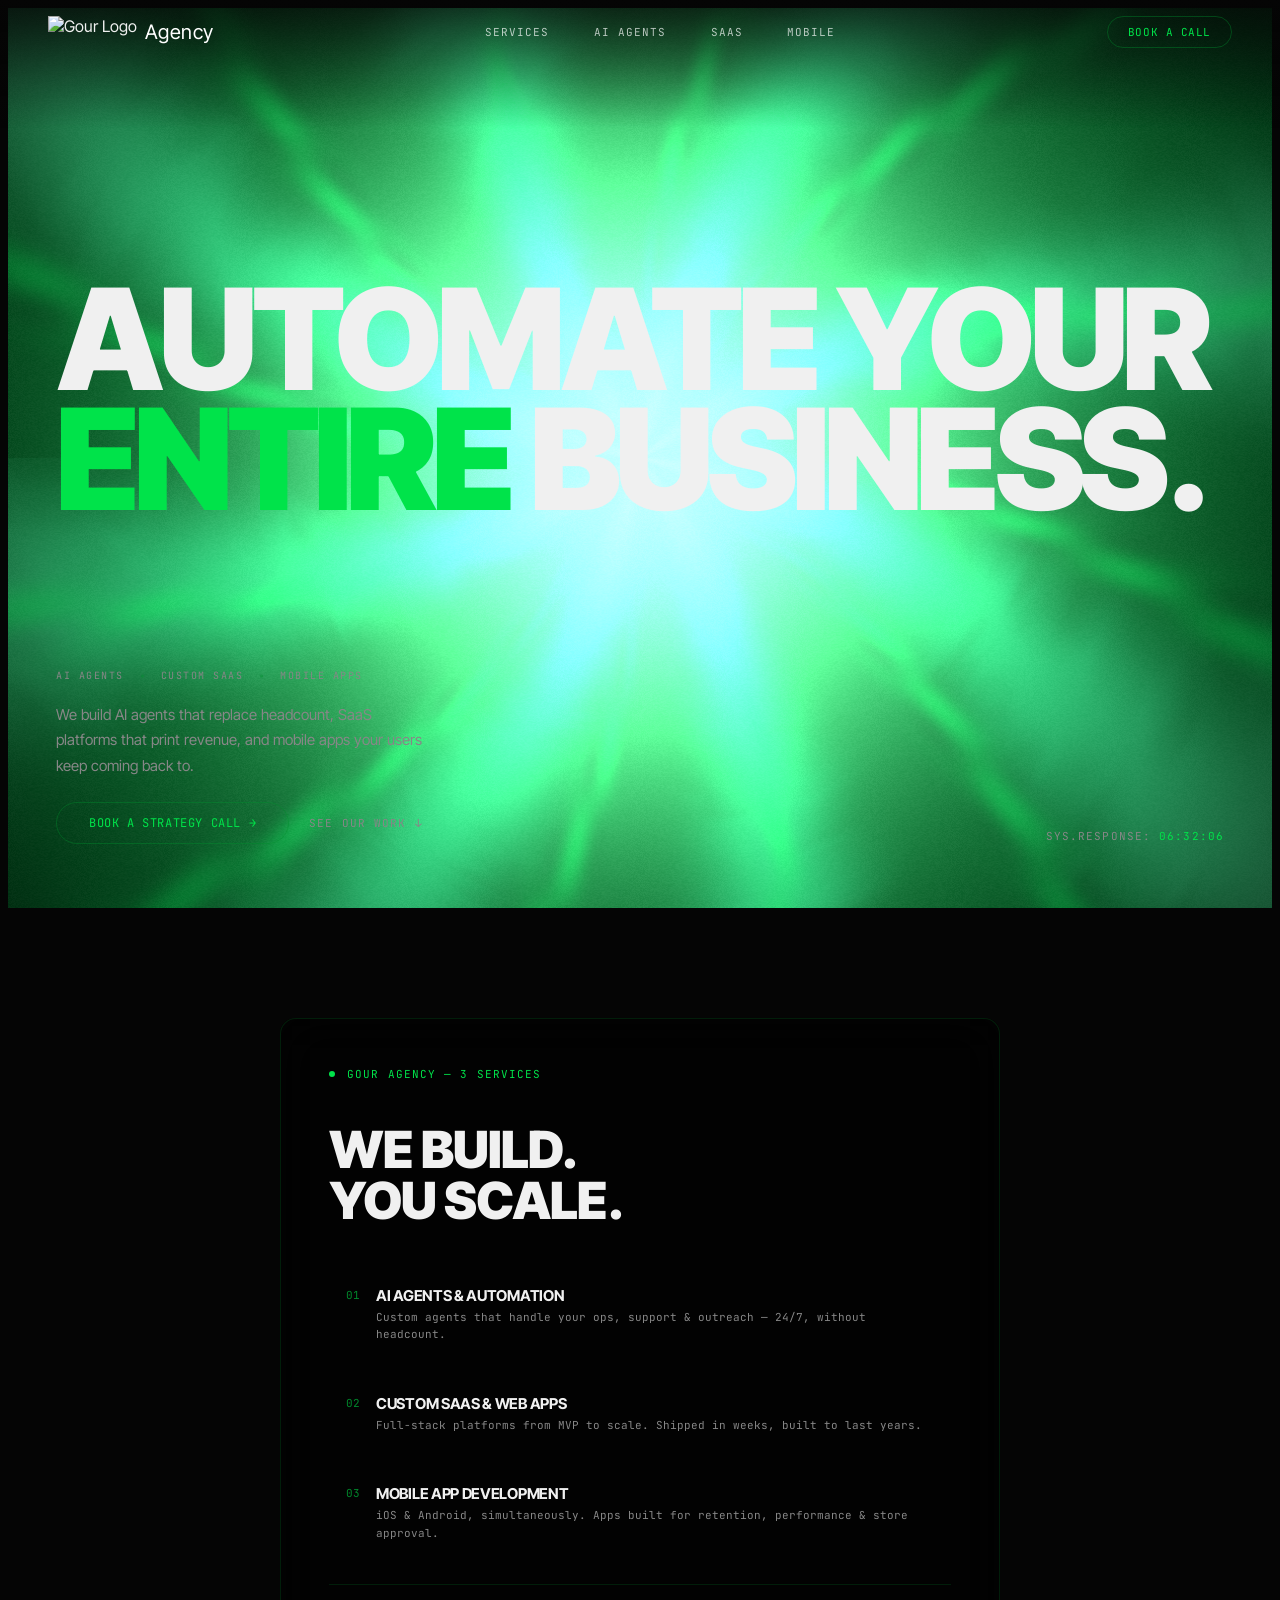
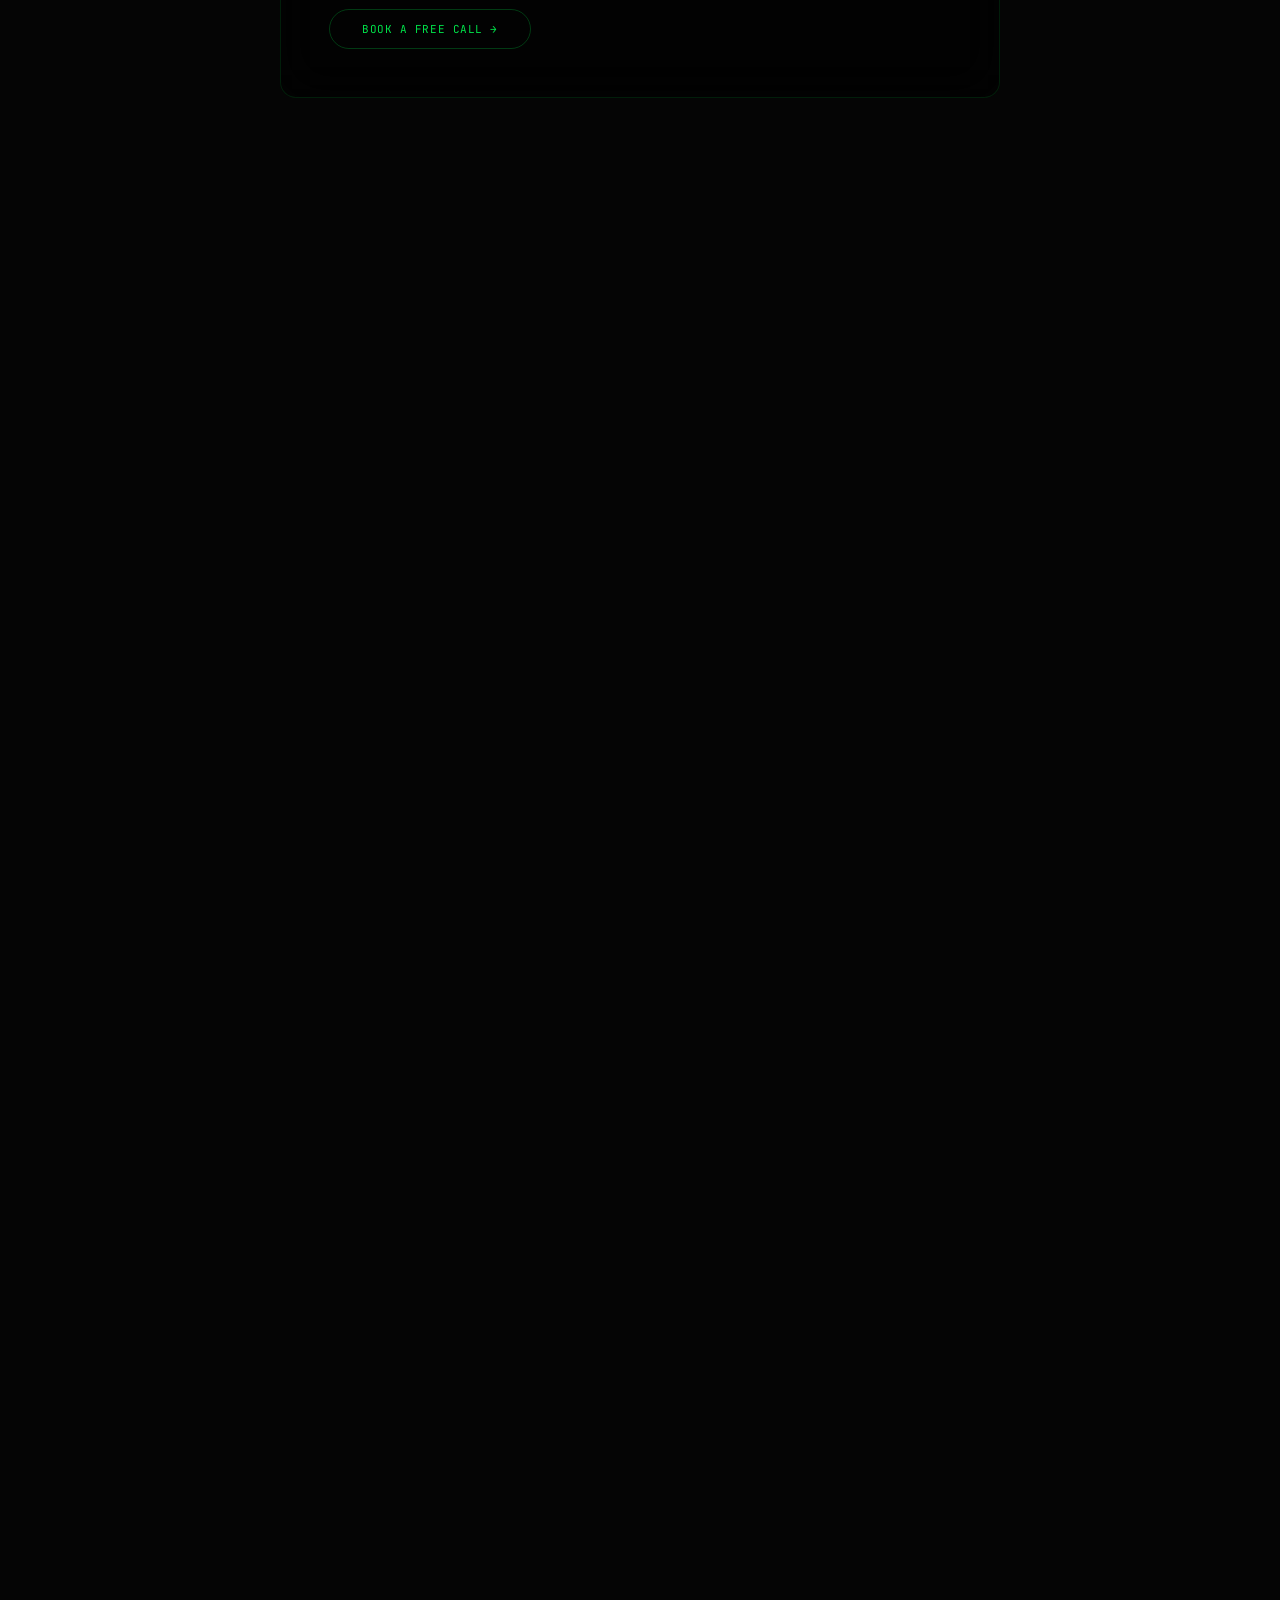
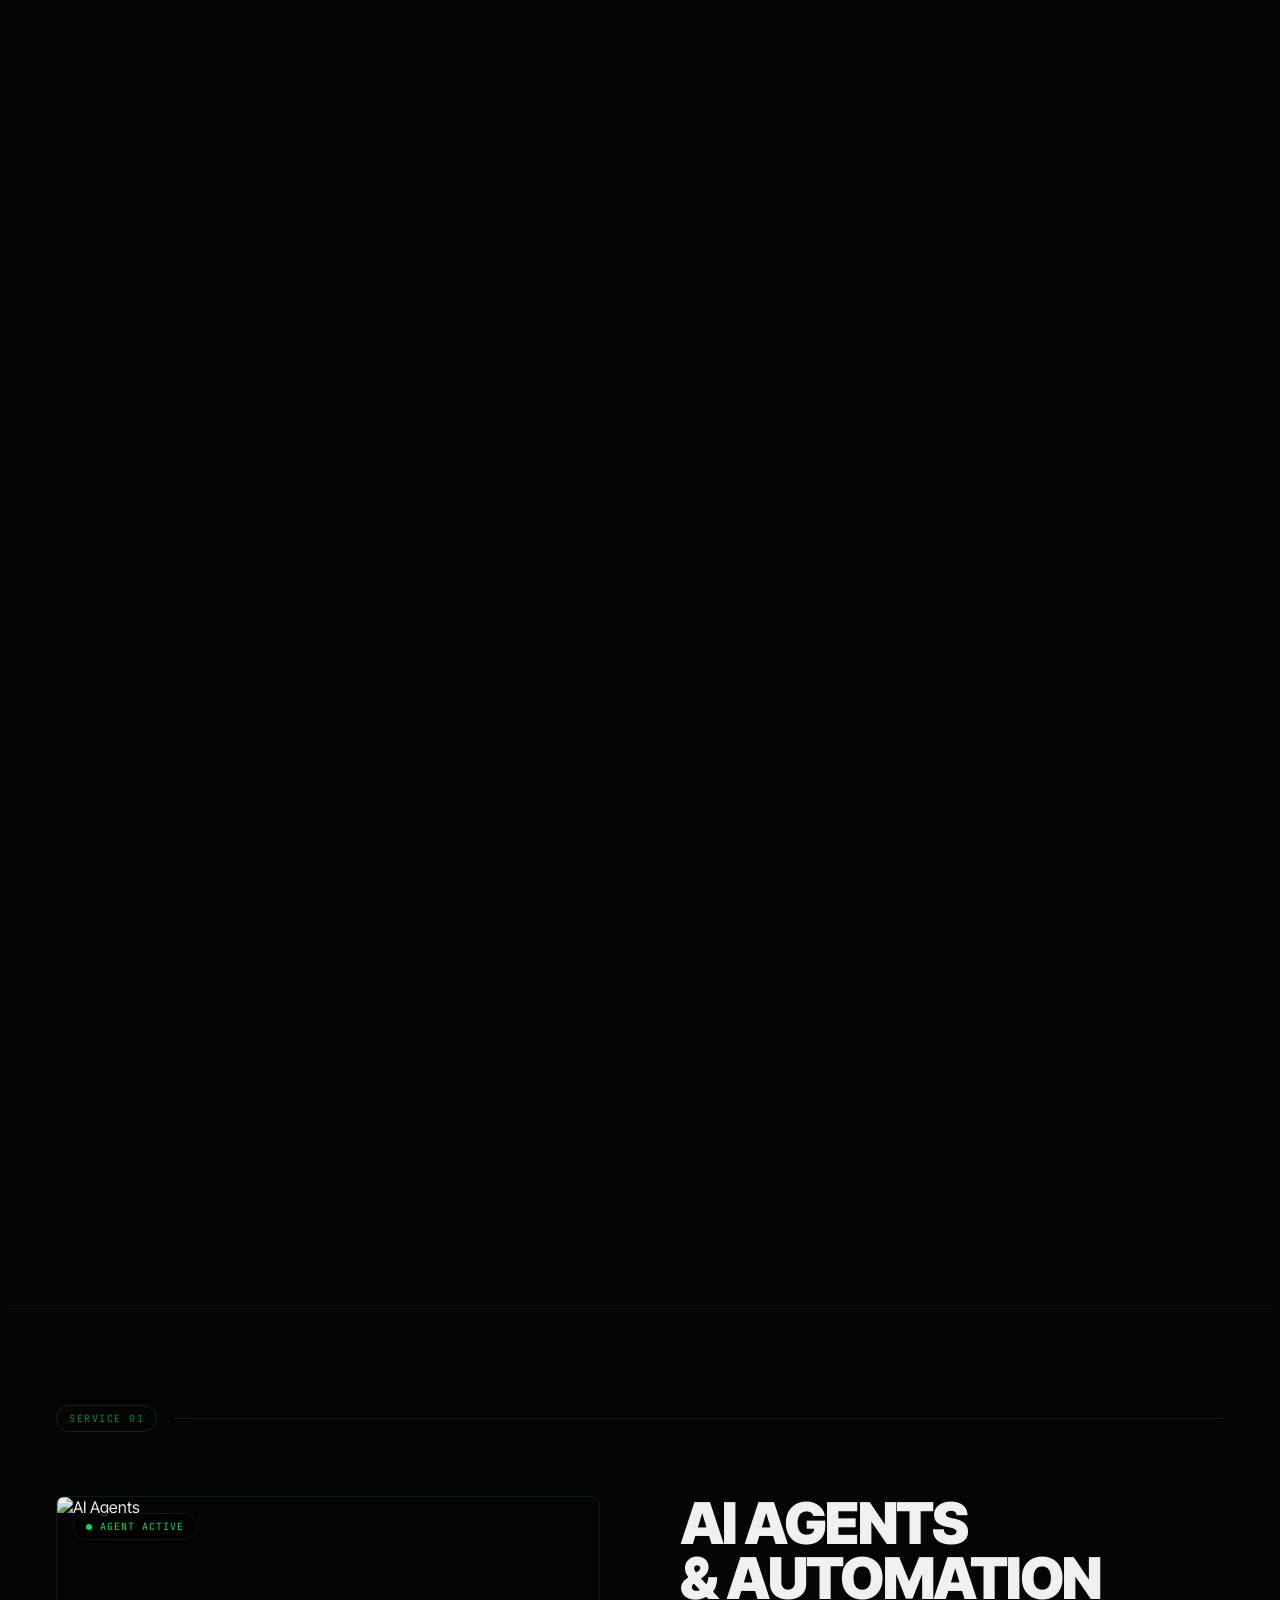
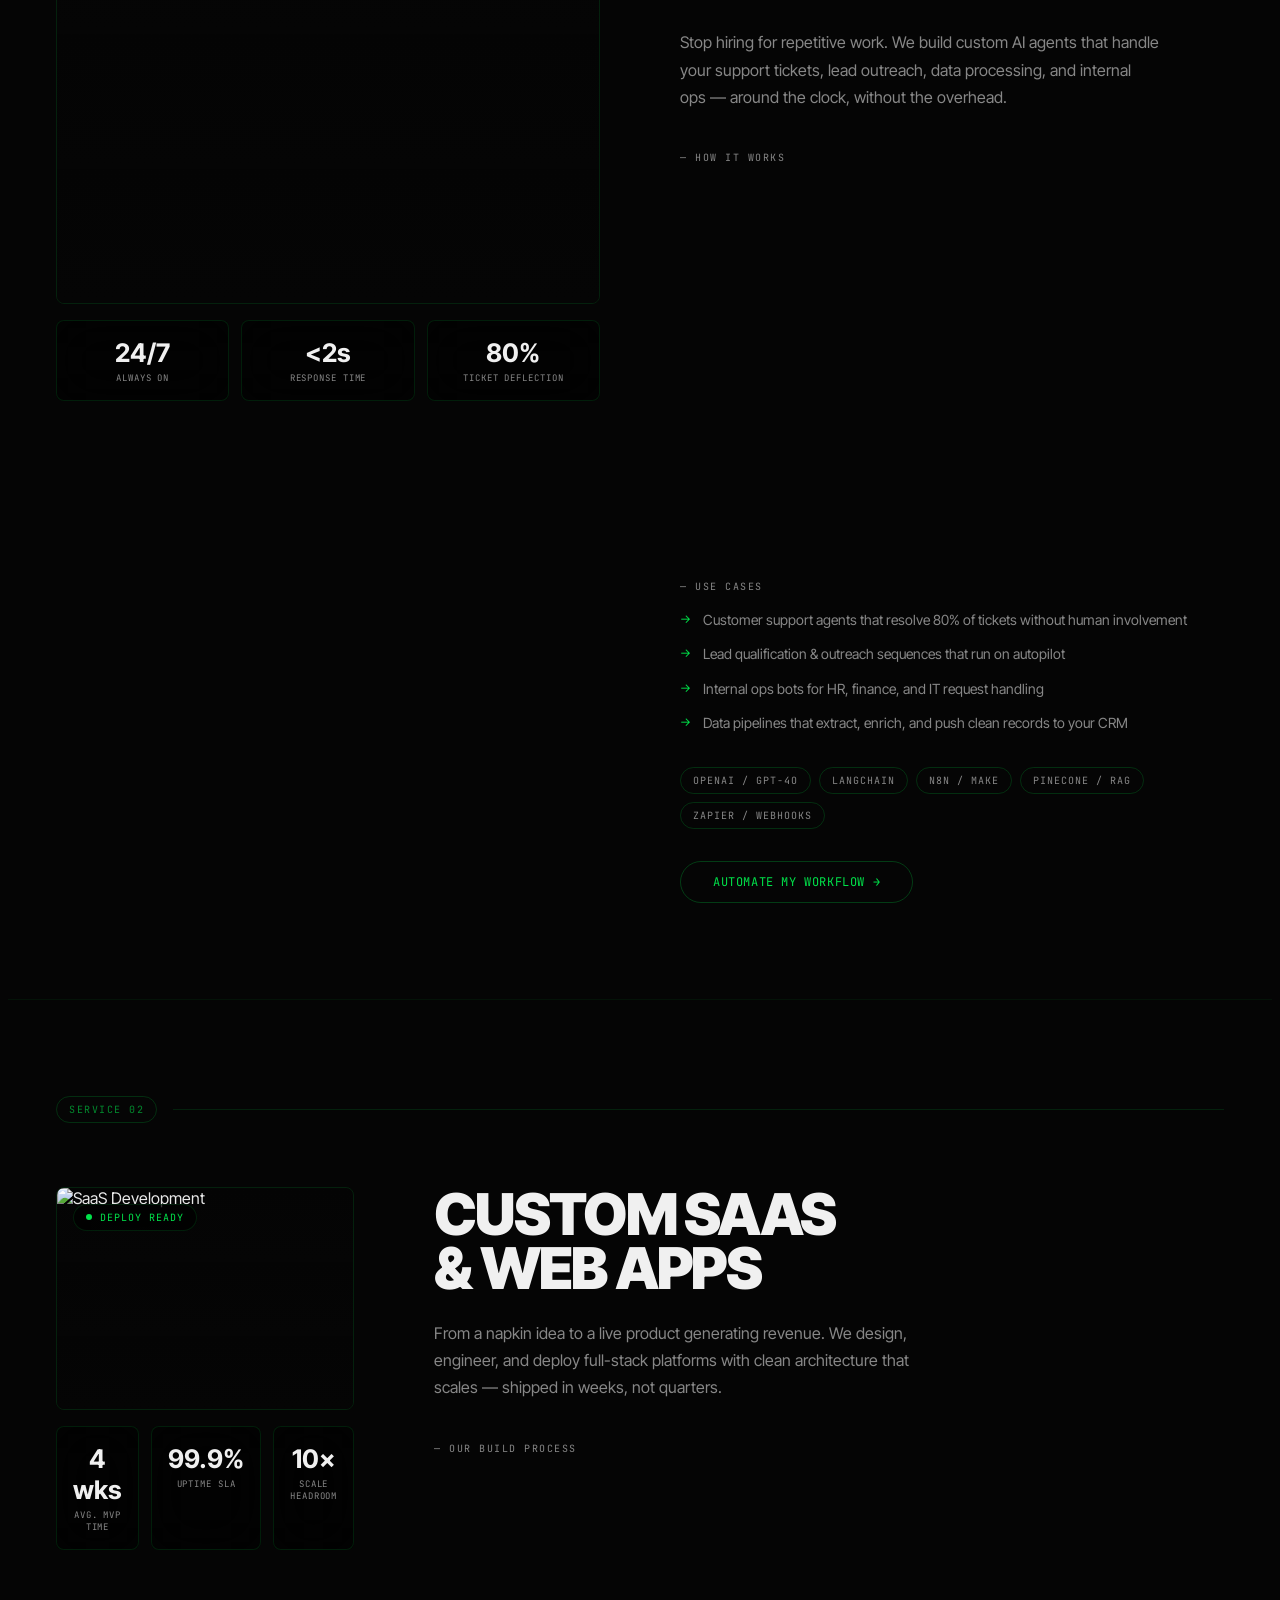
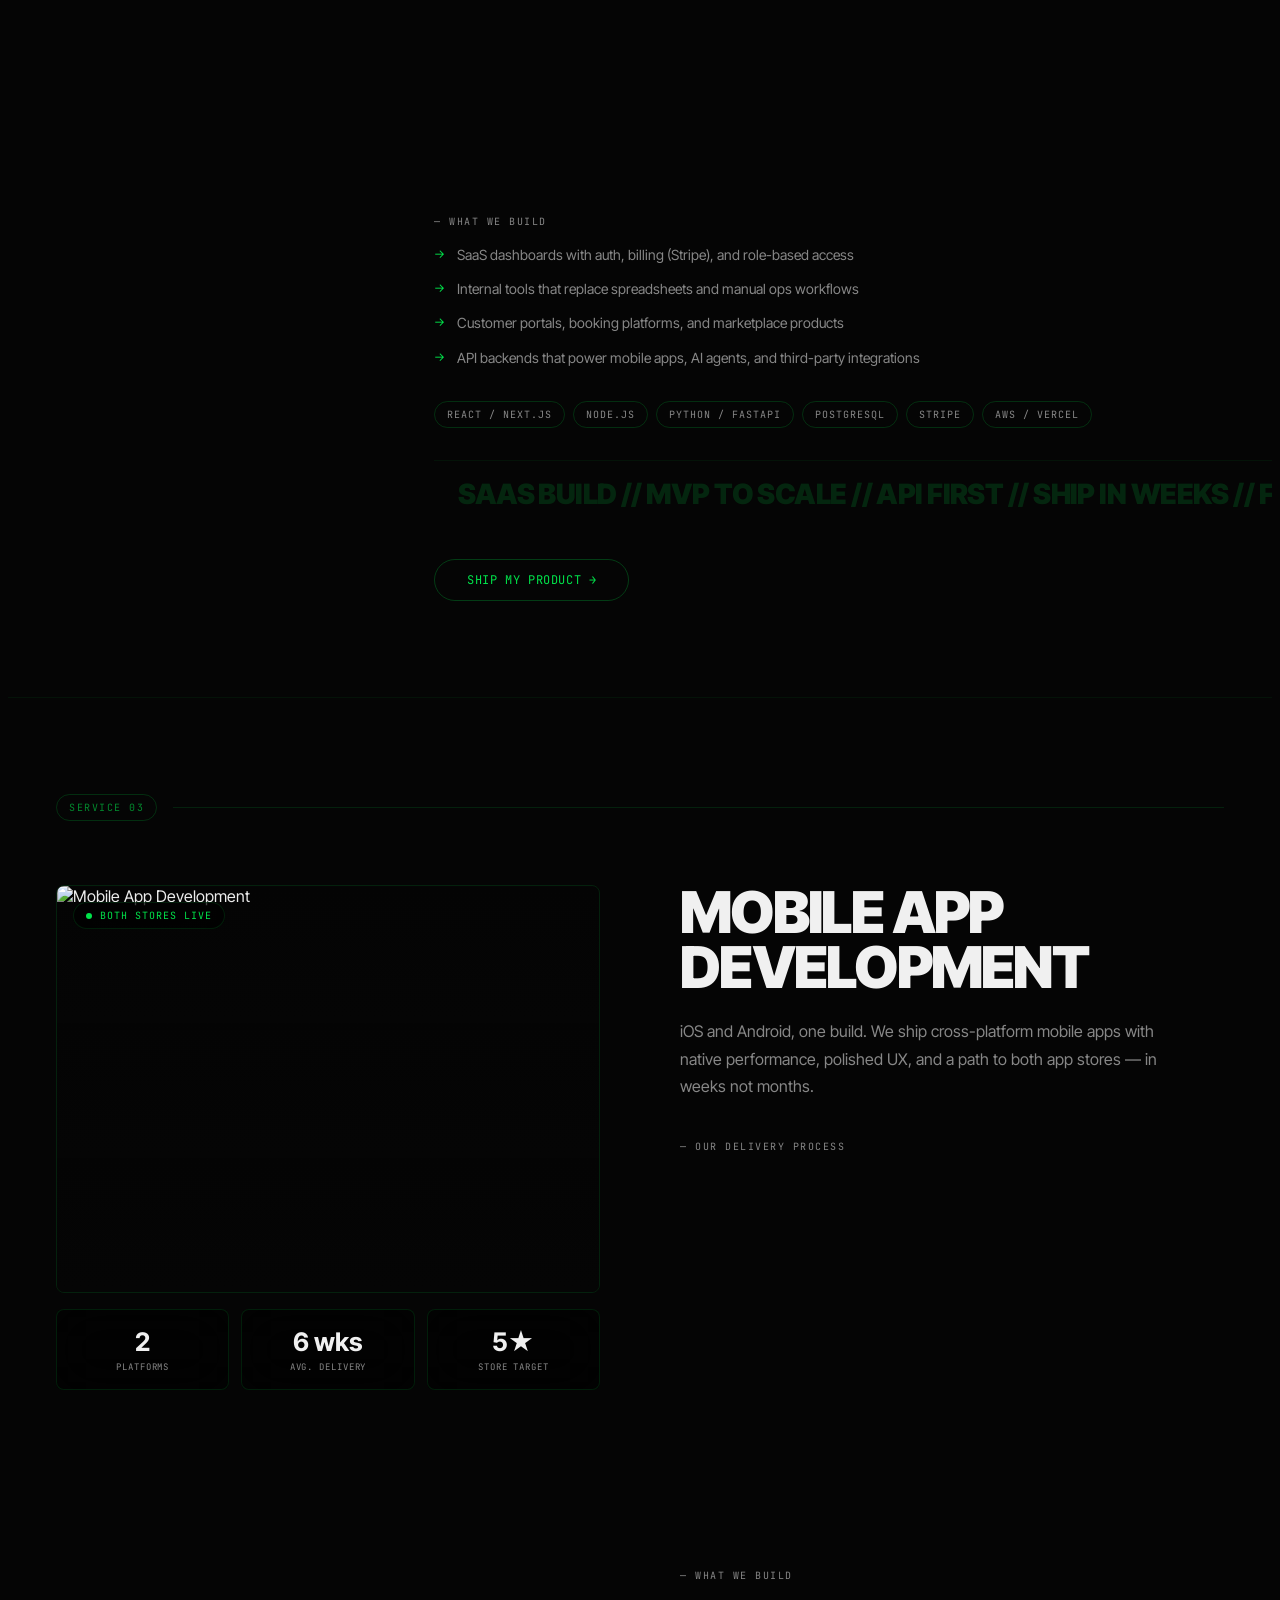
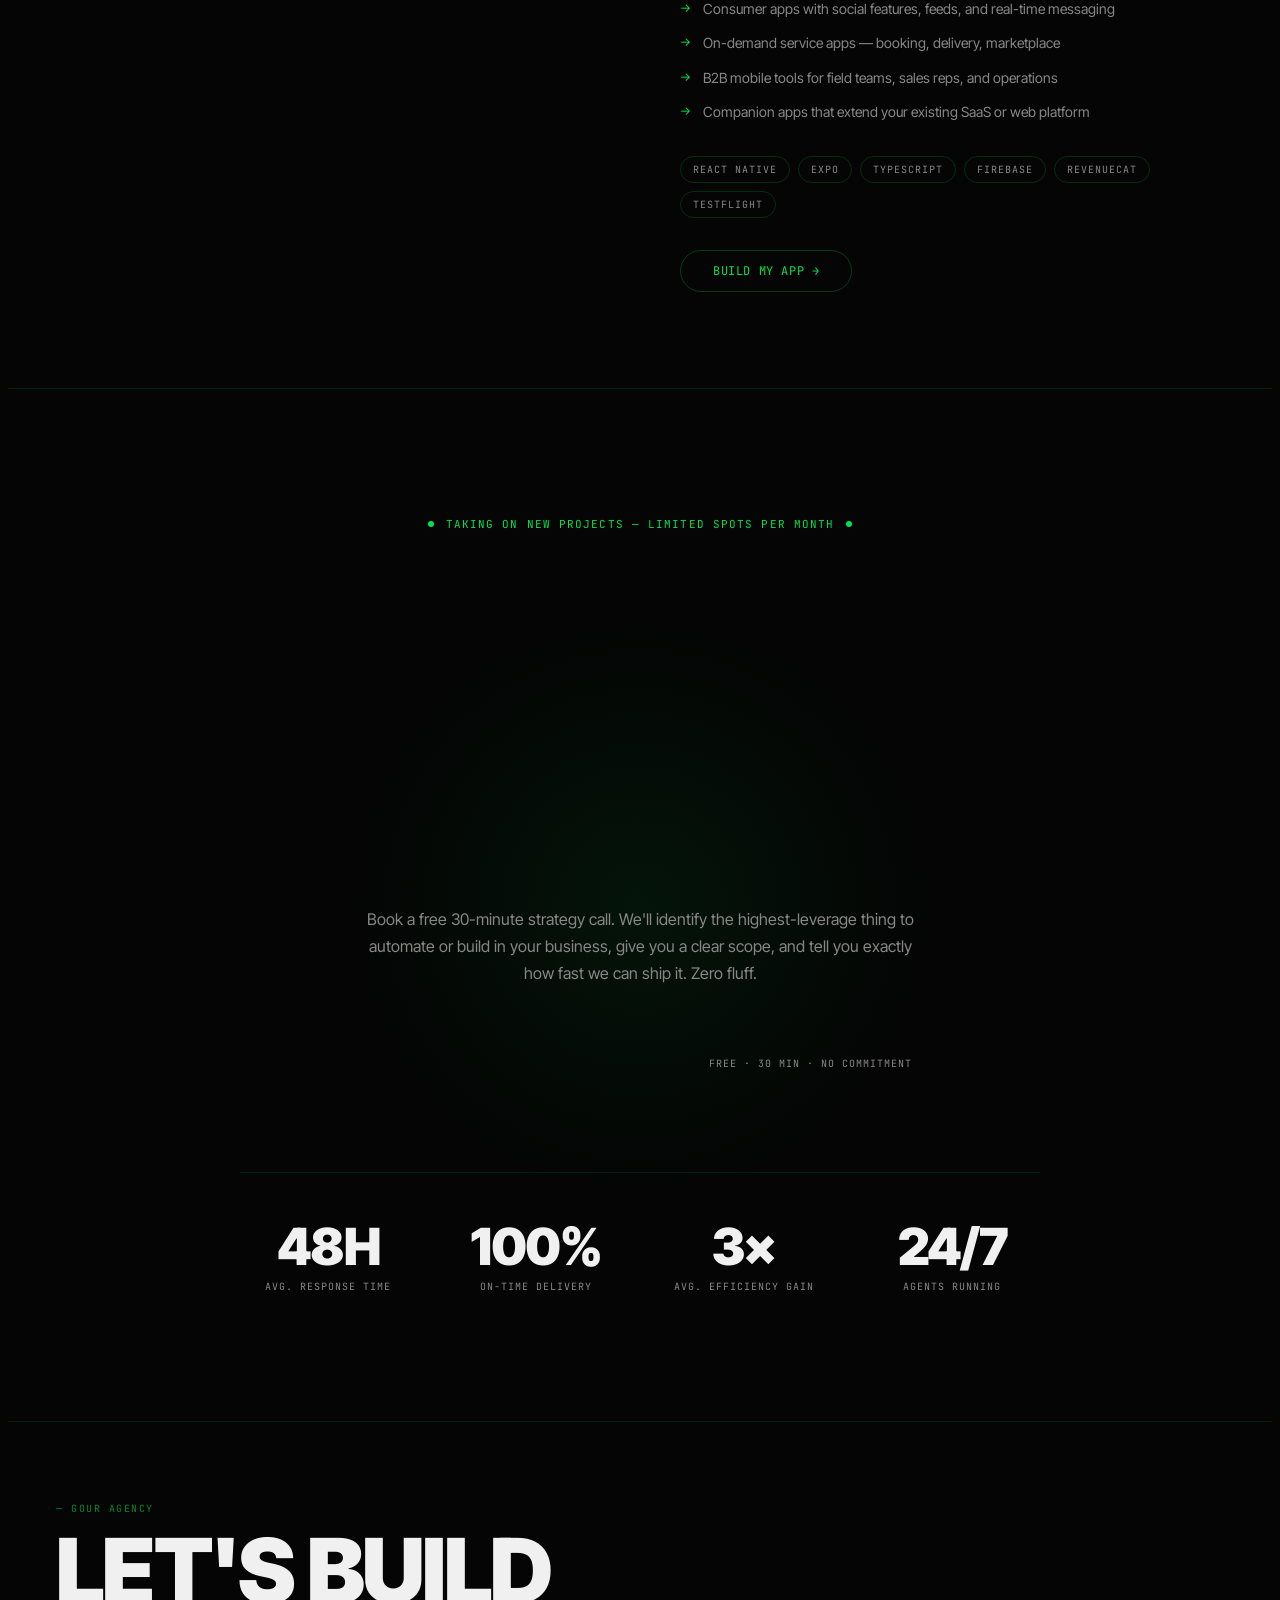
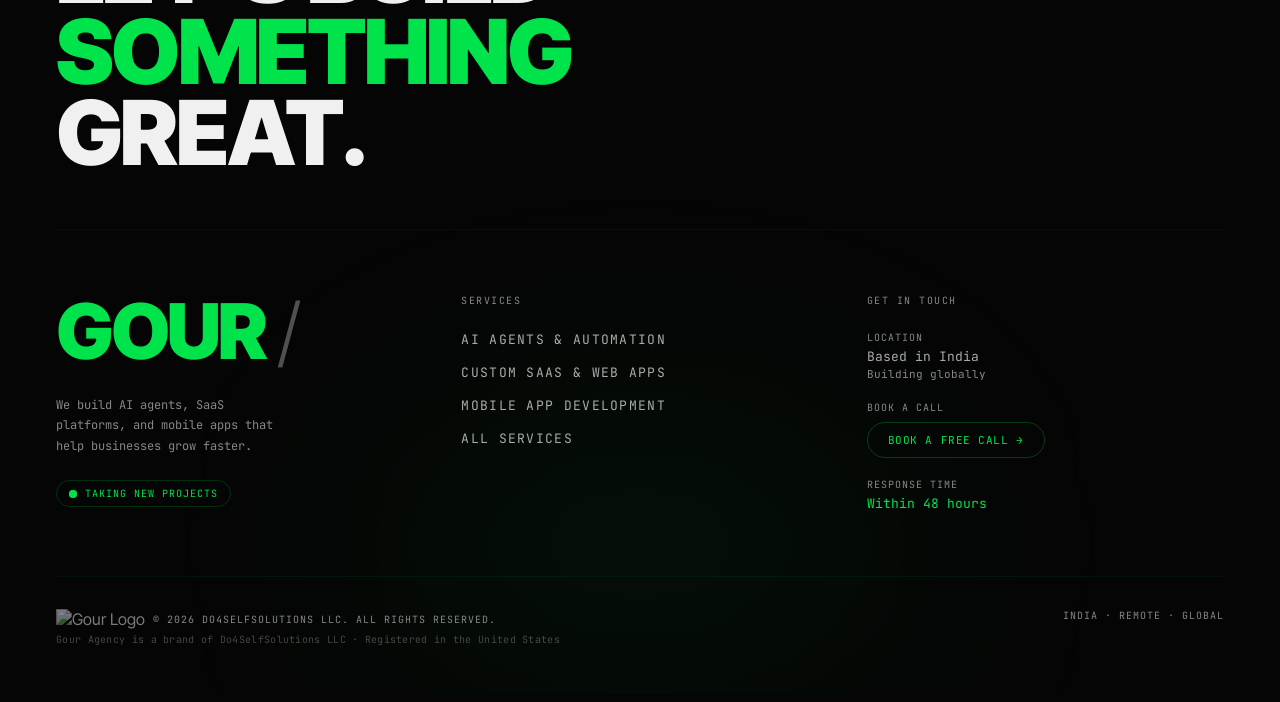
==== gour-agency.html @ c0211220 "feat: standalone single-file gour-agency.html (no build step)" ====
<!DOCTYPE html>
<html lang="en">
<head>
  <meta charset="UTF-8" />
  <meta name="viewport" content="width=device-width, initial-scale=1.0" />
  <title>Gour Agency — AI Agents, SaaS & Mobile Apps</title>
  <meta name="description" content="We build AI agents that replace headcount, SaaS platforms that print revenue, and mobile apps your users keep coming back to." />

  <!-- Fonts -->
  <link rel="preconnect" href="https://fonts.googleapis.com" />
  <link rel="preconnect" href="https://fonts.gstatic.com" crossorigin />
  <link href="https://fonts.googleapis.com/css2?family=Inter+Tight:wght@300;400;600;700;800;900&family=JetBrains+Mono:wght@400;700&display=swap" rel="stylesheet" />

  <!-- Tailwind CDN -->
  <script src="https://cdn.tailwindcss.com"></script>
  <script>
    tailwind.config = {
      theme: {
        extend: {
          fontFamily: {
            display: ['"Inter Tight"', 'sans-serif'],
            mono: ['"JetBrains Mono"', 'monospace'],
          },
          colors: {
            void: '#050505',
            'accent-core': '#00E34A',
            'accent-dim': '#008F2D',
            'text-primary': '#F0F0F0',
            'text-muted': '#878787',
          },
          borderRadius: {
            pill: '500px',
          },
        },
      },
    }
  </script>

  <!-- GSAP -->
  <script src="https://cdnjs.cloudflare.com/ajax/libs/gsap/3.12.5/gsap.min.js"></script>
  <script src="https://cdnjs.cloudflare.com/ajax/libs/gsap/3.12.5/ScrollTrigger.min.js"></script>

  <style>
    * { box-sizing: border-box; }

    body {
      background: #050505;
      color: #F0F0F0;
      font-family: 'Inter Tight', sans-serif;
      -webkit-font-smoothing: antialiased;
      overflow-x: hidden;
    }

    html { scroll-behavior: smooth; }

    .glass-panel {
      background: rgba(0,0,0,0.6);
      backdrop-filter: blur(24px);
      -webkit-backdrop-filter: blur(24px);
      border: 1px solid rgba(0,143,45,0.2);
    }

    .pill-btn {
      border-radius: 500px;
      padding: 12px 32px;
      font-family: 'JetBrains Mono', monospace;
      font-size: 12px;
      letter-spacing: 0.05em;
      text-transform: uppercase;
      transition: all 0.15s ease;
      border: 1px solid rgba(0,143,45,0.4);
      color: #00E34A;
      background: transparent;
      cursor: pointer;
      display: inline-block;
      text-decoration: none;
      white-space: nowrap;
    }
    .pill-btn:hover {
      background: #00E34A;
      color: #050505;
      border-color: #00E34A;
    }

    @keyframes dash { to { stroke-dashoffset: 0; } }
    @keyframes ping {
      75%, 100% { transform: scale(2); opacity: 0; }
    }
    .animate-ping { animation: ping 1.5s cubic-bezier(0,0,0.2,1) infinite; }
    .animate-pulse { animation: pulse 2s cubic-bezier(0.4,0,0.6,1) infinite; }
    @keyframes pulse { 0%,100% { opacity:1; } 50% { opacity:.4; } }

    .step-item { opacity: 0; transform: translateX(-16px); }

    /* Marquee */
    .marquee-inner { white-space: nowrap; }

    /* Nav gradient overlay */
    #nav-gradient {
      position: fixed; top:0; left:0; right:0; height:128px; z-index:40;
      pointer-events:none;
      background: linear-gradient(to bottom, rgba(5,5,5,0.8), transparent);
    }

    /* Section step cards hover */
    .step-card { transition: border-color 0.2s; }
    .step-card:hover { border-color: rgba(0,143,45,0.4); }
  </style>
</head>
<body>

<!-- Nav gradient overlay -->
<div id="nav-gradient"></div>

<!-- ═══════════════════════════ NAVIGATION ═══════════════════════════ -->
<nav id="main-nav" style="position:fixed;top:0;left:0;right:0;z-index:50;transition:all 0.5s;">
  <div style="display:flex;align-items:center;justify-content:space-between;padding:0 48px;height:64px;">
    <!-- Logo -->
    <div style="display:flex;align-items:center;gap:8px;">
      <img src="https://gour.io/assests/gour-logo-nav-white.svg" alt="Gour Logo" style="height:32px;width:auto;" />
      <span style="color:white;font-family:'Inter Tight',sans-serif;font-size:20px;font-weight:400;letter-spacing:0.02em;">Agency</span>
    </div>
    <!-- Desktop links -->
    <div style="display:flex;align-items:center;gap:32px;font-family:'JetBrains Mono',monospace;font-size:11px;text-transform:uppercase;letter-spacing:0.1em;color:rgba(255,255,255,0.7);" class="nav-links">
      <button onclick="scrollTo('capabilities')" style="background:none;border:none;color:rgba(255,255,255,0.7);cursor:pointer;font-family:'JetBrains Mono',monospace;font-size:11px;text-transform:uppercase;letter-spacing:0.1em;" onmouseover="this.style.color='#00E34A'" onmouseout="this.style.color='rgba(255,255,255,0.7)'">Services</button>
      <button onclick="scrollTo('telemetry')" style="background:none;border:none;color:rgba(255,255,255,0.7);cursor:pointer;font-family:'JetBrains Mono',monospace;font-size:11px;text-transform:uppercase;letter-spacing:0.1em;" onmouseover="this.style.color='#00E34A'" onmouseout="this.style.color='rgba(255,255,255,0.7)'">AI Agents</button>
      <button onclick="scrollTo('saas')" style="background:none;border:none;color:rgba(255,255,255,0.7);cursor:pointer;font-family:'JetBrains Mono',monospace;font-size:11px;text-transform:uppercase;letter-spacing:0.1em;" onmouseover="this.style.color='#00E34A'" onmouseout="this.style.color='rgba(255,255,255,0.7)'">SaaS</button>
      <button onclick="scrollTo('mobile')" style="background:none;border:none;color:rgba(255,255,255,0.7);cursor:pointer;font-family:'JetBrains Mono',monospace;font-size:11px;text-transform:uppercase;letter-spacing:0.1em;" onmouseover="this.style.color='#00E34A'" onmouseout="this.style.color='rgba(255,255,255,0.7)'">Mobile</button>
    </div>
    <a href="https://cal.com/aadarsh-kumar-singh-ptvf2a/secret" target="_blank" class="pill-btn" style="font-size:11px;padding:8px 20px;" class="nav-cta">Book a Call</a>
    <!-- Hamburger -->
    <button id="hamburger" onclick="toggleMenu()" style="display:none;flex-direction:column;gap:6px;padding:8px;background:none;border:none;cursor:pointer;">
      <span style="display:block;width:20px;height:2px;background:white;transition:all 0.3s;"></span>
      <span style="display:block;width:20px;height:2px;background:white;transition:all 0.3s;"></span>
      <span style="display:block;width:20px;height:2px;background:white;transition:all 0.3s;"></span>
    </button>
  </div>
  <!-- Mobile menu -->
  <div id="mobile-menu" style="display:none;background:rgba(5,5,5,0.97);backdrop-filter:blur(24px);border-bottom:1px solid rgba(0,143,45,0.2);padding:16px 24px 32px;">
    <div style="display:flex;flex-direction:column;gap:20px;font-family:'JetBrains Mono',monospace;font-size:13px;text-transform:uppercase;letter-spacing:0.1em;">
      <button onclick="scrollTo('capabilities');toggleMenu()" style="background:none;border:none;color:rgba(255,255,255,0.7);cursor:pointer;text-align:left;font-family:'JetBrains Mono',monospace;font-size:13px;text-transform:uppercase;letter-spacing:0.1em;">Services</button>
      <button onclick="scrollTo('telemetry');toggleMenu()" style="background:none;border:none;color:rgba(255,255,255,0.7);cursor:pointer;text-align:left;font-family:'JetBrains Mono',monospace;font-size:13px;text-transform:uppercase;letter-spacing:0.1em;">AI Agents</button>
      <button onclick="scrollTo('saas');toggleMenu()" style="background:none;border:none;color:rgba(255,255,255,0.7);cursor:pointer;text-align:left;font-family:'JetBrains Mono',monospace;font-size:13px;text-transform:uppercase;letter-spacing:0.1em;">SaaS</button>
      <button onclick="scrollTo('mobile');toggleMenu()" style="background:none;border:none;color:rgba(255,255,255,0.7);cursor:pointer;text-align:left;font-family:'JetBrains Mono',monospace;font-size:13px;text-transform:uppercase;letter-spacing:0.1em;">Mobile</button>
      <a href="https://cal.com/aadarsh-kumar-singh-ptvf2a/secret" target="_blank" class="pill-btn" style="width:fit-content;margin-top:4px;">Book a Call</a>
    </div>
  </div>
</nav>

<!-- ═══════════════════════════ HERO ═══════════════════════════ -->
<section style="position:relative;height:100vh;width:100%;overflow:hidden;display:flex;flex-direction:column;">
  <canvas id="hero-canvas" style="position:absolute;top:0;left:0;width:100%;height:100%;z-index:1;"></canvas>
  <div style="position:relative;z-index:10;flex:1;display:flex;flex-direction:column;justify-content:flex-end;padding-bottom:64px;">
    <h1 style="font-family:'Inter Tight',sans-serif;font-weight:900;text-transform:uppercase;color:#F0F0F0;font-size:clamp(56px,11vw,170px);line-height:0.85;letter-spacing:-0.04em;padding:0 0.02em 0 48px;user-select:none;">
      AUTOMATE YOUR<br />
      <span style="color:#00E34A;">ENTIRE</span> BUSINESS.
    </h1>
    <div style="display:flex;align-items:flex-end;justify-content:space-between;padding:0 48px;margin-top:32px;">
      <div style="max-width:480px;">
        <div style="display:flex;align-items:center;gap:16px;margin-bottom:20px;">
          <span style="font-family:'JetBrains Mono',monospace;font-size:10px;color:#878787;text-transform:uppercase;letter-spacing:0.15em;">AI Agents</span>
          <span style="color:rgba(0,143,45,0.4);font-size:10px;">•</span>
          <span style="font-family:'JetBrains Mono',monospace;font-size:10px;color:#878787;text-transform:uppercase;letter-spacing:0.15em;">Custom SaaS</span>
          <span style="color:rgba(0,143,45,0.4);font-size:10px;">•</span>
          <span style="font-family:'JetBrains Mono',monospace;font-size:10px;color:#878787;text-transform:uppercase;letter-spacing:0.15em;">Mobile Apps</span>
        </div>
        <p style="color:#878787;font-size:15px;line-height:1.7;margin-bottom:24px;max-width:380px;">
          We build AI agents that replace headcount, SaaS platforms that print revenue, and mobile apps your users keep coming back to.
        </p>
        <div style="display:flex;flex-wrap:wrap;gap:12px;align-items:center;">
          <a href="https://cal.com/aadarsh-kumar-singh-ptvf2a/secret" target="_blank" class="pill-btn">BOOK A STRATEGY CALL →</a>
          <button onclick="scrollTo('capabilities')" style="background:none;border:none;color:#878787;cursor:pointer;font-family:'JetBrains Mono',monospace;font-size:11px;text-transform:uppercase;letter-spacing:0.1em;padding:12px 8px;" onmouseover="this.style.color='#00E34A'" onmouseout="this.style.color='#878787'">SEE OUR WORK ↓</button>
        </div>
      </div>
      <div style="text-align:right;">
        <span style="font-family:'JetBrains Mono',monospace;font-size:11px;color:#878787;text-transform:uppercase;letter-spacing:0.1em;">
          SYS.RESPONSE: <span id="sys-time" style="color:#00E34A;">00:00:00</span>
        </span>
      </div>
    </div>
  </div>
</section>

<!-- ═══════════════════════════ CAPABILITIES ═══════════════════════════ -->
<section id="capabilities" style="position:relative;height:400vh;">
  <div style="position:sticky;top:0;height:100vh;overflow:hidden;perspective:1000px;">
    <div id="grid-wrap" style="position:absolute;inset:0;display:flex;align-items:center;justify-content:center;transform-style:preserve-3d;">
      <div id="cap-grid" style="display:grid;grid-template-columns:repeat(4,1fr);gap:12px;width:200%;height:200%;position:absolute;transform-style:preserve-3d;">
      </div>
    </div>
    <!-- Glass overlay -->
    <div style="position:absolute;inset:0;display:flex;align-items:center;justify-content:center;z-index:10;pointer-events:none;">
      <div class="glass-panel" style="padding:48px;max-width:720px;width:calc(100% - 48px);pointer-events:auto;border-radius:16px;">
        <div style="display:flex;align-items:center;gap:12px;margin-bottom:24px;">
          <div style="width:6px;height:6px;border-radius:50%;background:#00E34A;" class="animate-pulse"></div>
          <span style="font-family:'JetBrains Mono',monospace;font-size:11px;color:#00E34A;text-transform:uppercase;letter-spacing:0.1em;">Gour Agency — 3 Services</span>
        </div>
        <h2 style="font-family:'Inter Tight',sans-serif;font-weight:900;text-transform:uppercase;color:#F0F0F0;font-size:clamp(28px,4vw,52px);line-height:1.0;letter-spacing:-0.02em;">
          WE BUILD.<br />YOU SCALE.
        </h2>
        <div style="margin-top:32px;display:flex;flex-direction:column;gap:16px;">
          <button onclick="scrollTo('telemetry')" style="display:flex;align-items:flex-start;gap:16px;text-align:left;background:none;border:1px solid transparent;border-radius:8px;padding:16px;cursor:pointer;transition:all 0.2s;width:100%;" onmouseover="this.style.borderColor='rgba(0,143,45,0.3)';this.style.background='rgba(255,255,255,0.05)'" onmouseout="this.style.borderColor='transparent';this.style.background='none'">
            <span style="font-family:'JetBrains Mono',monospace;font-size:11px;color:rgba(0,227,74,0.6);margin-top:2px;flex-shrink:0;">01</span>
            <div><p style="font-family:'Inter Tight',sans-serif;font-weight:700;text-transform:uppercase;color:#F0F0F0;font-size:15px;letter-spacing:-0.02em;margin:0 0 4px;">AI Agents &amp; Automation</p><p style="font-family:'JetBrains Mono',monospace;font-size:11px;color:#878787;line-height:1.6;margin:0;">Custom agents that handle your ops, support &amp; outreach — 24/7, without headcount.</p></div>
          </button>
          <button onclick="scrollTo('saas')" style="display:flex;align-items:flex-start;gap:16px;text-align:left;background:none;border:1px solid transparent;border-radius:8px;padding:16px;cursor:pointer;transition:all 0.2s;width:100%;" onmouseover="this.style.borderColor='rgba(0,143,45,0.3)';this.style.background='rgba(255,255,255,0.05)'" onmouseout="this.style.borderColor='transparent';this.style.background='none'">
            <span style="font-family:'JetBrains Mono',monospace;font-size:11px;color:rgba(0,227,74,0.6);margin-top:2px;flex-shrink:0;">02</span>
            <div><p style="font-family:'Inter Tight',sans-serif;font-weight:700;text-transform:uppercase;color:#F0F0F0;font-size:15px;letter-spacing:-0.02em;margin:0 0 4px;">Custom SaaS &amp; Web Apps</p><p style="font-family:'JetBrains Mono',monospace;font-size:11px;color:#878787;line-height:1.6;margin:0;">Full-stack platforms from MVP to scale. Shipped in weeks, built to last years.</p></div>
          </button>
          <button onclick="scrollTo('mobile')" style="display:flex;align-items:flex-start;gap:16px;text-align:left;background:none;border:1px solid transparent;border-radius:8px;padding:16px;cursor:pointer;transition:all 0.2s;width:100%;" onmouseover="this.style.borderColor='rgba(0,143,45,0.3)';this.style.background='rgba(255,255,255,0.05)'" onmouseout="this.style.borderColor='transparent';this.style.background='none'">
            <span style="font-family:'JetBrains Mono',monospace;font-size:11px;color:rgba(0,227,74,0.6);margin-top:2px;flex-shrink:0;">03</span>
            <div><p style="font-family:'Inter Tight',sans-serif;font-weight:700;text-transform:uppercase;color:#F0F0F0;font-size:15px;letter-spacing:-0.02em;margin:0 0 4px;">Mobile App Development</p><p style="font-family:'JetBrains Mono',monospace;font-size:11px;color:#878787;line-height:1.6;margin:0;">iOS &amp; Android, simultaneously. Apps built for retention, performance &amp; store approval.</p></div>
          </button>
        </div>
        <div style="margin-top:24px;padding-top:24px;border-top:1px solid rgba(0,143,45,0.2);">
          <a href="https://cal.com/aadarsh-kumar-singh-ptvf2a/secret" target="_blank" class="pill-btn" style="font-size:11px;">BOOK A FREE CALL →</a>
        </div>
      </div>
    </div>
  </div>
</section>

<!-- ═══════════════════════════ SERVICE 01 — AI AGENTS ═══════════════════════════ -->
<section id="telemetry" style="position:relative;overflow:hidden;border-top:1px solid rgba(0,143,45,0.1);">
  <div style="padding:96px 48px;max-width:1280px;margin:0 auto;">
    <!-- Badge -->
    <div style="display:flex;align-items:center;gap:16px;margin-bottom:64px;">
      <span style="font-family:'JetBrains Mono',monospace;font-size:10px;color:rgba(0,227,74,0.6);text-transform:uppercase;letter-spacing:0.15em;border:1px solid rgba(0,143,45,0.3);padding:6px 12px;border-radius:500px;">Service 01</span>
      <div style="flex:1;height:1px;background:rgba(0,143,45,0.2);"></div>
    </div>
    <div style="display:grid;grid-template-columns:1fr 1fr;gap:80px;align-items:start;" class="service-grid">
      <!-- Left sticky -->
      <div style="position:sticky;top:112px;">
        <div id="img-ai" style="overflow:hidden;border-radius:8px;border:1px solid rgba(0,143,45,0.2);position:relative;aspect-ratio:4/3;">
          <img src="https://raw.githubusercontent.com/happyhaplu/gour-agency/main/app/public/assets/neural-network.jpg" alt="AI Agents" style="width:100%;height:100%;object-fit:cover;transform:scale(1);transition:transform 0.1s;" />
          <div style="position:absolute;inset:0;background:linear-gradient(to top, rgba(5,5,5,0.6), transparent);"></div>
          <div style="position:absolute;top:16px;left:16px;display:flex;align-items:center;gap:8px;background:rgba(0,0,0,0.6);backdrop-filter:blur(24px);border:1px solid rgba(0,143,45,0.2);padding:6px 12px;border-radius:500px;">
            <div style="width:6px;height:6px;border-radius:50%;background:#00E34A;" class="animate-pulse"></div>
            <span style="font-family:'JetBrains Mono',monospace;font-size:10px;color:#00E34A;text-transform:uppercase;letter-spacing:0.1em;">Agent Active</span>
          </div>
        </div>
        <div style="margin-top:16px;display:grid;grid-template-columns:repeat(3,1fr);gap:12px;">
          <div class="glass-panel" style="padding:16px;border-radius:8px;text-align:center;"><p style="font-family:'Inter Tight',sans-serif;font-weight:700;color:#F0F0F0;font-size:clamp(18px,2vw,26px);margin:0;">24/7</p><p style="font-family:'JetBrains Mono',monospace;font-size:9px;color:#878787;text-transform:uppercase;letter-spacing:0.1em;margin:4px 0 0;">Always on</p></div>
          <div class="glass-panel" style="padding:16px;border-radius:8px;text-align:center;"><p style="font-family:'Inter Tight',sans-serif;font-weight:700;color:#F0F0F0;font-size:clamp(18px,2vw,26px);margin:0;">&lt;2s</p><p style="font-family:'JetBrains Mono',monospace;font-size:9px;color:#878787;text-transform:uppercase;letter-spacing:0.1em;margin:4px 0 0;">Response time</p></div>
          <div class="glass-panel" style="padding:16px;border-radius:8px;text-align:center;"><p style="font-family:'Inter Tight',sans-serif;font-weight:700;color:#F0F0F0;font-size:clamp(18px,2vw,26px);margin:0;">80%</p><p style="font-family:'JetBrains Mono',monospace;font-size:9px;color:#878787;text-transform:uppercase;letter-spacing:0.1em;margin:4px 0 0;">Ticket deflection</p></div>
        </div>
      </div>
      <!-- Right content -->
      <div>
        <h2 style="font-family:'Inter Tight',sans-serif;font-weight:900;text-transform:uppercase;color:#F0F0F0;font-size:clamp(36px,4.5vw,64px);line-height:0.95;letter-spacing:-0.03em;margin:0 0 24px;">
          AI AGENTS<br />&amp; AUTOMATION
        </h2>
        <p style="color:#878787;line-height:1.7;font-size:16px;max-width:480px;margin:0 0 40px;">
          Stop hiring for repetitive work. We build custom AI agents that handle your support tickets, lead outreach, data processing, and internal ops — around the clock, without the overhead.
        </p>
        <!-- Steps -->
        <div id="steps-ai" style="margin-bottom:40px;">
          <p style="font-family:'JetBrains Mono',monospace;font-size:10px;color:#878787;text-transform:uppercase;letter-spacing:0.15em;margin:0 0 20px;">— How it works</p>
          <div style="display:flex;flex-direction:column;gap:12px;">
            <div class="step-item step-card" style="display:flex;align-items:flex-start;gap:16px;padding:16px;border-radius:8px;border:1px solid rgba(0,143,45,0.15);"><span style="color:#00E34A;font-size:18px;margin-top:2px;flex-shrink:0;">◎</span><div><p style="font-family:'JetBrains Mono',monospace;font-size:11px;font-weight:700;color:#F0F0F0;text-transform:uppercase;letter-spacing:0.05em;margin:0 0 4px;">Trigger</p><p style="font-family:'JetBrains Mono',monospace;font-size:11px;color:#878787;margin:0;">A customer message, form submission, webhook, or schedule fires the agent.</p></div></div>
            <div class="step-item step-card" style="display:flex;align-items:flex-start;gap:16px;padding:16px;border-radius:8px;border:1px solid rgba(0,143,45,0.15);"><span style="color:#00E34A;font-size:18px;margin-top:2px;flex-shrink:0;">◈</span><div><p style="font-family:'JetBrains Mono',monospace;font-size:11px;font-weight:700;color:#F0F0F0;text-transform:uppercase;letter-spacing:0.05em;margin:0 0 4px;">Reason</p><p style="font-family:'JetBrains Mono',monospace;font-size:11px;color:#878787;margin:0;">The agent reads context, queries your knowledge base, and decides the best action.</p></div></div>
            <div class="step-item step-card" style="display:flex;align-items:flex-start;gap:16px;padding:16px;border-radius:8px;border:1px solid rgba(0,143,45,0.15);"><span style="color:#00E34A;font-size:18px;margin-top:2px;flex-shrink:0;">◉</span><div><p style="font-family:'JetBrains Mono',monospace;font-size:11px;font-weight:700;color:#F0F0F0;text-transform:uppercase;letter-spacing:0.05em;margin:0 0 4px;">Execute</p><p style="font-family:'JetBrains Mono',monospace;font-size:11px;color:#878787;margin:0;">It replies, creates records, sends emails, updates your CRM — whatever the task needs.</p></div></div>
            <div class="step-item step-card" style="display:flex;align-items:flex-start;gap:16px;padding:16px;border-radius:8px;border:1px solid rgba(0,143,45,0.15);"><span style="color:#00E34A;font-size:18px;margin-top:2px;flex-shrink:0;">✦</span><div><p style="font-family:'JetBrains Mono',monospace;font-size:11px;font-weight:700;color:#F0F0F0;text-transform:uppercase;letter-spacing:0.05em;margin:0 0 4px;">Report</p><p style="font-family:'JetBrains Mono',monospace;font-size:11px;color:#878787;margin:0;">Every action logged. You see what ran, what resolved, and where humans are still needed.</p></div></div>
          </div>
        </div>
        <!-- Use cases -->
        <div style="margin-bottom:32px;">
          <p style="font-family:'JetBrains Mono',monospace;font-size:10px;color:#878787;text-transform:uppercase;letter-spacing:0.15em;margin:0 0 16px;">— Use cases</p>
          <ul style="display:flex;flex-direction:column;gap:12px;list-style:none;margin:0;padding:0;">
            <li style="display:flex;align-items:flex-start;gap:12px;"><span style="color:#00E34A;flex-shrink:0;font-size:12px;margin-top:2px;">→</span><span style="color:#878787;font-size:14px;line-height:1.6;">Customer support agents that resolve 80% of tickets without human involvement</span></li>
            <li style="display:flex;align-items:flex-start;gap:12px;"><span style="color:#00E34A;flex-shrink:0;font-size:12px;margin-top:2px;">→</span><span style="color:#878787;font-size:14px;line-height:1.6;">Lead qualification & outreach sequences that run on autopilot</span></li>
            <li style="display:flex;align-items:flex-start;gap:12px;"><span style="color:#00E34A;flex-shrink:0;font-size:12px;margin-top:2px;">→</span><span style="color:#878787;font-size:14px;line-height:1.6;">Internal ops bots for HR, finance, and IT request handling</span></li>
            <li style="display:flex;align-items:flex-start;gap:12px;"><span style="color:#00E34A;flex-shrink:0;font-size:12px;margin-top:2px;">→</span><span style="color:#878787;font-size:14px;line-height:1.6;">Data pipelines that extract, enrich, and push clean records to your CRM</span></li>
          </ul>
        </div>
        <!-- Tags -->
        <div style="display:flex;flex-wrap:wrap;gap:8px;margin-bottom:32px;">
          <span style="font-family:'JetBrains Mono',monospace;font-size:10px;text-transform:uppercase;letter-spacing:0.1em;padding:6px 12px;border-radius:500px;border:1px solid rgba(0,143,45,0.3);color:#878787;">OpenAI / GPT-4o</span>
          <span style="font-family:'JetBrains Mono',monospace;font-size:10px;text-transform:uppercase;letter-spacing:0.1em;padding:6px 12px;border-radius:500px;border:1px solid rgba(0,143,45,0.3);color:#878787;">LangChain</span>
          <span style="font-family:'JetBrains Mono',monospace;font-size:10px;text-transform:uppercase;letter-spacing:0.1em;padding:6px 12px;border-radius:500px;border:1px solid rgba(0,143,45,0.3);color:#878787;">n8n / Make</span>
          <span style="font-family:'JetBrains Mono',monospace;font-size:10px;text-transform:uppercase;letter-spacing:0.1em;padding:6px 12px;border-radius:500px;border:1px solid rgba(0,143,45,0.3);color:#878787;">Pinecone / RAG</span>
          <span style="font-family:'JetBrains Mono',monospace;font-size:10px;text-transform:uppercase;letter-spacing:0.1em;padding:6px 12px;border-radius:500px;border:1px solid rgba(0,143,45,0.3);color:#878787;">Zapier / Webhooks</span>
        </div>
        <a href="https://cal.com/aadarsh-kumar-singh-ptvf2a/secret" target="_blank" class="pill-btn">AUTOMATE MY WORKFLOW →</a>
      </div>
    </div>
  </div>
</section>

<!-- ═══════════════════════════ SERVICE 02 — SAAS ═══════════════════════════ -->
<section id="saas" style="position:relative;overflow:hidden;border-top:1px solid rgba(0,143,45,0.1);">
  <div style="padding:96px 48px;max-width:1280px;margin:0 auto;">
    <div style="display:flex;align-items:center;gap:16px;margin-bottom:64px;">
      <span style="font-family:'JetBrains Mono',monospace;font-size:10px;color:rgba(0,227,74,0.6);text-transform:uppercase;letter-spacing:0.15em;border:1px solid rgba(0,143,45,0.3);padding:6px 12px;border-radius:500px;">Service 02</span>
      <div style="flex:1;height:1px;background:rgba(0,143,45,0.2);"></div>
    </div>
    <div style="display:grid;grid-template-columns:1fr 1fr;gap:80px;align-items:start;" class="service-grid">
      <!-- Left sticky -->
      <div style="position:sticky;top:112px;">
        <div id="img-saas" style="overflow:hidden;border-radius:8px;border:1px solid rgba(0,143,45,0.2);position:relative;aspect-ratio:4/3;">
          <img src="https://raw.githubusercontent.com/happyhaplu/gour-agency/main/app/public/assets/code-reflection.jpg" alt="SaaS Development" style="width:100%;height:100%;object-fit:cover;transform:scale(1);" />
          <div style="position:absolute;inset:0;background:linear-gradient(to top, rgba(5,5,5,0.6), transparent);"></div>
          <div style="position:absolute;top:16px;left:16px;display:flex;align-items:center;gap:8px;background:rgba(0,0,0,0.6);backdrop-filter:blur(24px);border:1px solid rgba(0,143,45,0.2);padding:6px 12px;border-radius:500px;">
            <div style="width:6px;height:6px;border-radius:50%;background:#00E34A;" class="animate-pulse"></div>
            <span style="font-family:'JetBrains Mono',monospace;font-size:10px;color:#00E34A;text-transform:uppercase;letter-spacing:0.1em;">Deploy Ready</span>
          </div>
        </div>
        <div style="margin-top:16px;display:grid;grid-template-columns:repeat(3,1fr);gap:12px;">
          <div class="glass-panel" style="padding:16px;border-radius:8px;text-align:center;"><p style="font-family:'Inter Tight',sans-serif;font-weight:700;color:#F0F0F0;font-size:clamp(18px,2vw,26px);margin:0;">4 wks</p><p style="font-family:'JetBrains Mono',monospace;font-size:9px;color:#878787;text-transform:uppercase;letter-spacing:0.1em;margin:4px 0 0;">Avg. MVP time</p></div>
          <div class="glass-panel" style="padding:16px;border-radius:8px;text-align:center;"><p style="font-family:'Inter Tight',sans-serif;font-weight:700;color:#F0F0F0;font-size:clamp(18px,2vw,26px);margin:0;">99.9%</p><p style="font-family:'JetBrains Mono',monospace;font-size:9px;color:#878787;text-transform:uppercase;letter-spacing:0.1em;margin:4px 0 0;">Uptime SLA</p></div>
          <div class="glass-panel" style="padding:16px;border-radius:8px;text-align:center;"><p style="font-family:'Inter Tight',sans-serif;font-weight:700;color:#F0F0F0;font-size:clamp(18px,2vw,26px);margin:0;">10×</p><p style="font-family:'JetBrains Mono',monospace;font-size:9px;color:#878787;text-transform:uppercase;letter-spacing:0.1em;margin:4px 0 0;">Scale headroom</p></div>
        </div>
      </div>
      <!-- Right -->
      <div>
        <h2 style="font-family:'Inter Tight',sans-serif;font-weight:900;text-transform:uppercase;color:#F0F0F0;font-size:clamp(36px,4.5vw,64px);line-height:0.95;letter-spacing:-0.03em;margin:0 0 24px;">
          CUSTOM SAAS<br />&amp; WEB APPS
        </h2>
        <p style="color:#878787;line-height:1.7;font-size:16px;max-width:480px;margin:0 0 40px;">
          From a napkin idea to a live product generating revenue. We design, engineer, and deploy full-stack platforms with clean architecture that scales — shipped in weeks, not quarters.
        </p>
        <div id="steps-saas" style="margin-bottom:40px;">
          <p style="font-family:'JetBrains Mono',monospace;font-size:10px;color:#878787;text-transform:uppercase;letter-spacing:0.15em;margin:0 0 20px;">— Our build process</p>
          <div style="display:flex;flex-direction:column;gap:12px;">
            <div class="step-item step-card" style="display:flex;align-items:flex-start;gap:16px;padding:16px;border-radius:8px;border:1px solid rgba(0,143,45,0.15);"><span style="color:#00E34A;font-size:18px;margin-top:2px;flex-shrink:0;">◎</span><div><p style="font-family:'JetBrains Mono',monospace;font-size:11px;font-weight:700;color:#F0F0F0;text-transform:uppercase;letter-spacing:0.05em;margin:0 0 4px;">Discovery</p><p style="font-family:'JetBrains Mono',monospace;font-size:11px;color:#878787;margin:0;">We map your product, define the MVP scope, and align on architecture before writing a line of code.</p></div></div>
            <div class="step-item step-card" style="display:flex;align-items:flex-start;gap:16px;padding:16px;border-radius:8px;border:1px solid rgba(0,143,45,0.15);"><span style="color:#00E34A;font-size:18px;margin-top:2px;flex-shrink:0;">◈</span><div><p style="font-family:'JetBrains Mono',monospace;font-size:11px;font-weight:700;color:#F0F0F0;text-transform:uppercase;letter-spacing:0.05em;margin:0 0 4px;">Design &amp; Plan</p><p style="font-family:'JetBrains Mono',monospace;font-size:11px;color:#878787;margin:0;">Wireframes, DB schema, API contracts. You see the full picture before we build.</p></div></div>
            <div class="step-item step-card" style="display:flex;align-items:flex-start;gap:16px;padding:16px;border-radius:8px;border:1px solid rgba(0,143,45,0.15);"><span style="color:#00E34A;font-size:18px;margin-top:2px;flex-shrink:0;">◉</span><div><p style="font-family:'JetBrains Mono',monospace;font-size:11px;font-weight:700;color:#F0F0F0;text-transform:uppercase;letter-spacing:0.05em;margin:0 0 4px;">Build &amp; Iterate</p><p style="font-family:'JetBrains Mono',monospace;font-size:11px;color:#878787;margin:0;">Sprints with weekly demos. You stay in the loop — no black boxes.</p></div></div>
            <div class="step-item step-card" style="display:flex;align-items:flex-start;gap:16px;padding:16px;border-radius:8px;border:1px solid rgba(0,143,45,0.15);"><span style="color:#00E34A;font-size:18px;margin-top:2px;flex-shrink:0;">✦</span><div><p style="font-family:'JetBrains Mono',monospace;font-size:11px;font-weight:700;color:#F0F0F0;text-transform:uppercase;letter-spacing:0.05em;margin:0 0 4px;">Launch &amp; Scale</p><p style="font-family:'JetBrains Mono',monospace;font-size:11px;color:#878787;margin:0;">CI/CD pipeline, cloud deploy, monitoring live. Your product goes live, not just "done".</p></div></div>
          </div>
        </div>
        <div style="margin-bottom:32px;">
          <p style="font-family:'JetBrains Mono',monospace;font-size:10px;color:#878787;text-transform:uppercase;letter-spacing:0.15em;margin:0 0 16px;">— What we build</p>
          <ul style="display:flex;flex-direction:column;gap:12px;list-style:none;margin:0;padding:0;">
            <li style="display:flex;align-items:flex-start;gap:12px;"><span style="color:#00E34A;flex-shrink:0;font-size:12px;margin-top:2px;">→</span><span style="color:#878787;font-size:14px;line-height:1.6;">SaaS dashboards with auth, billing (Stripe), and role-based access</span></li>
            <li style="display:flex;align-items:flex-start;gap:12px;"><span style="color:#00E34A;flex-shrink:0;font-size:12px;margin-top:2px;">→</span><span style="color:#878787;font-size:14px;line-height:1.6;">Internal tools that replace spreadsheets and manual ops workflows</span></li>
            <li style="display:flex;align-items:flex-start;gap:12px;"><span style="color:#00E34A;flex-shrink:0;font-size:12px;margin-top:2px;">→</span><span style="color:#878787;font-size:14px;line-height:1.6;">Customer portals, booking platforms, and marketplace products</span></li>
            <li style="display:flex;align-items:flex-start;gap:12px;"><span style="color:#00E34A;flex-shrink:0;font-size:12px;margin-top:2px;">→</span><span style="color:#878787;font-size:14px;line-height:1.6;">API backends that power mobile apps, AI agents, and third-party integrations</span></li>
          </ul>
        </div>
        <div style="display:flex;flex-wrap:wrap;gap:8px;margin-bottom:32px;">
          <span style="font-family:'JetBrains Mono',monospace;font-size:10px;text-transform:uppercase;letter-spacing:0.1em;padding:6px 12px;border-radius:500px;border:1px solid rgba(0,143,45,0.3);color:#878787;">React / Next.js</span>
          <span style="font-family:'JetBrains Mono',monospace;font-size:10px;text-transform:uppercase;letter-spacing:0.1em;padding:6px 12px;border-radius:500px;border:1px solid rgba(0,143,45,0.3);color:#878787;">Node.js</span>
          <span style="font-family:'JetBrains Mono',monospace;font-size:10px;text-transform:uppercase;letter-spacing:0.1em;padding:6px 12px;border-radius:500px;border:1px solid rgba(0,143,45,0.3);color:#878787;">Python / FastAPI</span>
          <span style="font-family:'JetBrains Mono',monospace;font-size:10px;text-transform:uppercase;letter-spacing:0.1em;padding:6px 12px;border-radius:500px;border:1px solid rgba(0,143,45,0.3);color:#878787;">PostgreSQL</span>
          <span style="font-family:'JetBrains Mono',monospace;font-size:10px;text-transform:uppercase;letter-spacing:0.1em;padding:6px 12px;border-radius:500px;border:1px solid rgba(0,143,45,0.3);color:#878787;">Stripe</span>
          <span style="font-family:'JetBrains Mono',monospace;font-size:10px;text-transform:uppercase;letter-spacing:0.1em;padding:6px 12px;border-radius:500px;border:1px solid rgba(0,143,45,0.3);color:#878787;">AWS / Vercel</span>
        </div>
        <!-- Marquee strip -->
        <div style="overflow:hidden;padding:16px 0;border-top:1px solid rgba(0,143,45,0.1);margin-bottom:32px;">
          <div class="marquee-inner" style="display:inline-flex;animation:marquee-left 20s linear infinite;">
            <span style="font-family:'Inter Tight',sans-serif;font-weight:900;text-transform:uppercase;color:rgba(0,227,74,0.15);font-size:28px;letter-spacing:-0.02em;padding:0 24px;white-space:nowrap;">SAAS BUILD // MVP TO SCALE // API FIRST // SHIP IN WEEKS // FULL STACK // ZERO DOWNTIME //&nbsp;</span>
            <span style="font-family:'Inter Tight',sans-serif;font-weight:900;text-transform:uppercase;color:rgba(0,227,74,0.15);font-size:28px;letter-spacing:-0.02em;padding:0 24px;white-space:nowrap;">SAAS BUILD // MVP TO SCALE // API FIRST // SHIP IN WEEKS // FULL STACK // ZERO DOWNTIME //&nbsp;</span>
          </div>
        </div>
        <a href="https://cal.com/aadarsh-kumar-singh-ptvf2a/secret" target="_blank" class="pill-btn">SHIP MY PRODUCT →</a>
      </div>
    </div>
  </div>
</section>

<!-- ═══════════════════════════ SERVICE 03 — MOBILE ═══════════════════════════ -->
<section id="mobile" style="position:relative;overflow:hidden;border-top:1px solid rgba(0,143,45,0.1);">
  <div style="padding:96px 48px;max-width:1280px;margin:0 auto;">
    <div style="display:flex;align-items:center;gap:16px;margin-bottom:64px;">
      <span style="font-family:'JetBrains Mono',monospace;font-size:10px;color:rgba(0,227,74,0.6);text-transform:uppercase;letter-spacing:0.15em;border:1px solid rgba(0,143,45,0.3);padding:6px 12px;border-radius:500px;">Service 03</span>
      <div style="flex:1;height:1px;background:rgba(0,143,45,0.2);"></div>
    </div>
    <div style="display:grid;grid-template-columns:1fr 1fr;gap:80px;align-items:start;" class="service-grid">
      <!-- Left sticky -->
      <div style="position:sticky;top:112px;">
        <div id="img-mobile" style="overflow:hidden;border-radius:8px;border:1px solid rgba(0,143,45,0.2);position:relative;aspect-ratio:4/3;">
          <img src="https://raw.githubusercontent.com/happyhaplu/gour-agency/main/app/public/assets/android-face.jpg" alt="Mobile App Development" style="width:100%;height:100%;object-fit:cover;transform:scale(1);" />
          <div style="position:absolute;inset:0;background:linear-gradient(to top, rgba(5,5,5,0.6), transparent);"></div>
          <div style="position:absolute;top:16px;left:16px;display:flex;align-items:center;gap:8px;background:rgba(0,0,0,0.6);backdrop-filter:blur(24px);border:1px solid rgba(0,143,45,0.2);padding:6px 12px;border-radius:500px;">
            <div style="width:6px;height:6px;border-radius:50%;background:#00E34A;" class="animate-pulse"></div>
            <span style="font-family:'JetBrains Mono',monospace;font-size:10px;color:#00E34A;text-transform:uppercase;letter-spacing:0.1em;">Both Stores Live</span>
          </div>
        </div>
        <div style="margin-top:16px;display:grid;grid-template-columns:repeat(3,1fr);gap:12px;">
          <div class="glass-panel" style="padding:16px;border-radius:8px;text-align:center;"><p style="font-family:'Inter Tight',sans-serif;font-weight:700;color:#F0F0F0;font-size:clamp(18px,2vw,26px);margin:0;">2</p><p style="font-family:'JetBrains Mono',monospace;font-size:9px;color:#878787;text-transform:uppercase;letter-spacing:0.1em;margin:4px 0 0;">Platforms</p></div>
          <div class="glass-panel" style="padding:16px;border-radius:8px;text-align:center;"><p style="font-family:'Inter Tight',sans-serif;font-weight:700;color:#F0F0F0;font-size:clamp(18px,2vw,26px);margin:0;">6 wks</p><p style="font-family:'JetBrains Mono',monospace;font-size:9px;color:#878787;text-transform:uppercase;letter-spacing:0.1em;margin:4px 0 0;">Avg. delivery</p></div>
          <div class="glass-panel" style="padding:16px;border-radius:8px;text-align:center;"><p style="font-family:'Inter Tight',sans-serif;font-weight:700;color:#F0F0F0;font-size:clamp(18px,2vw,26px);margin:0;">5★</p><p style="font-family:'JetBrains Mono',monospace;font-size:9px;color:#878787;text-transform:uppercase;letter-spacing:0.1em;margin:4px 0 0;">Store target</p></div>
        </div>
      </div>
      <!-- Right -->
      <div>
        <h2 style="font-family:'Inter Tight',sans-serif;font-weight:900;text-transform:uppercase;color:#F0F0F0;font-size:clamp(36px,4.5vw,64px);line-height:0.95;letter-spacing:-0.03em;margin:0 0 24px;">
          MOBILE APP<br />DEVELOPMENT
        </h2>
        <p style="color:#878787;line-height:1.7;font-size:16px;max-width:480px;margin:0 0 40px;">
          iOS and Android, one build. We ship cross-platform mobile apps with native performance, polished UX, and a path to both app stores — in weeks not months.
        </p>
        <div id="steps-mobile" style="margin-bottom:40px;">
          <p style="font-family:'JetBrains Mono',monospace;font-size:10px;color:#878787;text-transform:uppercase;letter-spacing:0.15em;margin:0 0 20px;">— Our delivery process</p>
          <div style="display:flex;flex-direction:column;gap:12px;">
            <div class="step-item step-card" style="display:flex;align-items:flex-start;gap:16px;padding:16px;border-radius:8px;border:1px solid rgba(0,143,45,0.15);"><span style="color:#00E34A;font-size:18px;margin-top:2px;flex-shrink:0;">◎</span><div><p style="font-family:'JetBrains Mono',monospace;font-size:11px;font-weight:700;color:#F0F0F0;text-transform:uppercase;letter-spacing:0.05em;margin:0 0 4px;">UI/UX Design</p><p style="font-family:'JetBrains Mono',monospace;font-size:11px;color:#878787;margin:0;">Native-feel screens, smooth gestures, and intuitive flows designed for thumbs, not cursors.</p></div></div>
            <div class="step-item step-card" style="display:flex;align-items:flex-start;gap:16px;padding:16px;border-radius:8px;border:1px solid rgba(0,143,45,0.15);"><span style="color:#00E34A;font-size:18px;margin-top:2px;flex-shrink:0;">◈</span><div><p style="font-family:'JetBrains Mono',monospace;font-size:11px;font-weight:700;color:#F0F0F0;text-transform:uppercase;letter-spacing:0.05em;margin:0 0 4px;">Cross-Platform Build</p><p style="font-family:'JetBrains Mono',monospace;font-size:11px;color:#878787;margin:0;">One codebase. Both stores. React Native delivers true native performance without the double dev cost.</p></div></div>
            <div class="step-item step-card" style="display:flex;align-items:flex-start;gap:16px;padding:16px;border-radius:8px;border:1px solid rgba(0,143,45,0.15);"><span style="color:#00E34A;font-size:18px;margin-top:2px;flex-shrink:0;">◉</span><div><p style="font-family:'JetBrains Mono',monospace;font-size:11px;font-weight:700;color:#F0F0F0;text-transform:uppercase;letter-spacing:0.05em;margin:0 0 4px;">Store Submission</p><p style="font-family:'JetBrains Mono',monospace;font-size:11px;color:#878787;margin:0;">We handle the App Store and Google Play submission process — screenshots, metadata, review cycle.</p></div></div>
            <div class="step-item step-card" style="display:flex;align-items:flex-start;gap:16px;padding:16px;border-radius:8px;border:1px solid rgba(0,143,45,0.15);"><span style="color:#00E34A;font-size:18px;margin-top:2px;flex-shrink:0;">✦</span><div><p style="font-family:'JetBrains Mono',monospace;font-size:11px;font-weight:700;color:#F0F0F0;text-transform:uppercase;letter-spacing:0.05em;margin:0 0 4px;">Launch &amp; Maintain</p><p style="font-family:'JetBrains Mono',monospace;font-size:11px;color:#878787;margin:0;">Push notifications, OTA updates, crash monitoring, and feature sprints post-launch.</p></div></div>
          </div>
        </div>
        <div style="margin-bottom:32px;">
          <p style="font-family:'JetBrains Mono',monospace;font-size:10px;color:#878787;text-transform:uppercase;letter-spacing:0.15em;margin:0 0 16px;">— What we build</p>
          <ul style="display:flex;flex-direction:column;gap:12px;list-style:none;margin:0;padding:0;">
            <li style="display:flex;align-items:flex-start;gap:12px;"><span style="color:#00E34A;flex-shrink:0;font-size:12px;margin-top:2px;">→</span><span style="color:#878787;font-size:14px;line-height:1.6;">Consumer apps with social features, feeds, and real-time messaging</span></li>
            <li style="display:flex;align-items:flex-start;gap:12px;"><span style="color:#00E34A;flex-shrink:0;font-size:12px;margin-top:2px;">→</span><span style="color:#878787;font-size:14px;line-height:1.6;">On-demand service apps — booking, delivery, marketplace</span></li>
            <li style="display:flex;align-items:flex-start;gap:12px;"><span style="color:#00E34A;flex-shrink:0;font-size:12px;margin-top:2px;">→</span><span style="color:#878787;font-size:14px;line-height:1.6;">B2B mobile tools for field teams, sales reps, and operations</span></li>
            <li style="display:flex;align-items:flex-start;gap:12px;"><span style="color:#00E34A;flex-shrink:0;font-size:12px;margin-top:2px;">→</span><span style="color:#878787;font-size:14px;line-height:1.6;">Companion apps that extend your existing SaaS or web platform</span></li>
          </ul>
        </div>
        <div style="display:flex;flex-wrap:wrap;gap:8px;margin-bottom:32px;">
          <span style="font-family:'JetBrains Mono',monospace;font-size:10px;text-transform:uppercase;letter-spacing:0.1em;padding:6px 12px;border-radius:500px;border:1px solid rgba(0,143,45,0.3);color:#878787;">React Native</span>
          <span style="font-family:'JetBrains Mono',monospace;font-size:10px;text-transform:uppercase;letter-spacing:0.1em;padding:6px 12px;border-radius:500px;border:1px solid rgba(0,143,45,0.3);color:#878787;">Expo</span>
          <span style="font-family:'JetBrains Mono',monospace;font-size:10px;text-transform:uppercase;letter-spacing:0.1em;padding:6px 12px;border-radius:500px;border:1px solid rgba(0,143,45,0.3);color:#878787;">TypeScript</span>
          <span style="font-family:'JetBrains Mono',monospace;font-size:10px;text-transform:uppercase;letter-spacing:0.1em;padding:6px 12px;border-radius:500px;border:1px solid rgba(0,143,45,0.3);color:#878787;">Firebase</span>
          <span style="font-family:'JetBrains Mono',monospace;font-size:10px;text-transform:uppercase;letter-spacing:0.1em;padding:6px 12px;border-radius:500px;border:1px solid rgba(0,143,45,0.3);color:#878787;">RevenueCat</span>
          <span style="font-family:'JetBrains Mono',monospace;font-size:10px;text-transform:uppercase;letter-spacing:0.1em;padding:6px 12px;border-radius:500px;border:1px solid rgba(0,143,45,0.3);color:#878787;">TestFlight</span>
        </div>
        <a href="https://cal.com/aadarsh-kumar-singh-ptvf2a/secret" target="_blank" class="pill-btn">BUILD MY APP →</a>
      </div>
    </div>
  </div>
</section>

<!-- ═══════════════════════════ CTA BAND ═══════════════════════════ -->
<section id="book-call" style="position:relative;padding:128px 48px;overflow:hidden;border-top:1px solid rgba(0,143,45,0.2);">
  <div style="position:absolute;top:50%;left:50%;transform:translate(-50%,-50%);width:600px;height:600px;border-radius:50%;background:radial-gradient(circle, rgba(0,227,74,0.07) 0%, transparent 70%);pointer-events:none;"></div>
  <div style="max-width:800px;margin:0 auto;text-align:center;position:relative;z-index:10;">
    <div style="display:flex;align-items:center;justify-content:center;gap:12px;margin-bottom:32px;">
      <div style="width:6px;height:6px;border-radius:50%;background:#00E34A;" class="animate-pulse"></div>
      <span style="font-family:'JetBrains Mono',monospace;font-size:11px;color:#00E34A;text-transform:uppercase;letter-spacing:0.1em;">Taking on new projects — limited spots per month</span>
      <div style="width:6px;height:6px;border-radius:50%;background:#00E34A;" class="animate-pulse"></div>
    </div>
    <h2 id="cta-headline" style="font-family:'Inter Tight',sans-serif;font-weight:900;text-transform:uppercase;color:#F0F0F0;font-size:clamp(48px,9vw,140px);line-height:0.9;letter-spacing:-0.04em;margin:0 0 32px;opacity:0;transform:translateY(60px);">
      READY TO<br /><span style="color:#00E34A;">AUTOMATE</span><br />EVERYTHING?
    </h2>
    <p style="color:#878787;font-size:16px;line-height:1.7;max-width:560px;margin:0 auto 48px;">
      Book a free 30-minute strategy call. We'll identify the highest-leverage thing to automate or build in your business, give you a clear scope, and tell you exactly how fast we can ship it. Zero fluff.
    </p>
    <div style="display:flex;flex-wrap:wrap;align-items:center;justify-content:center;gap:16px;">
      <a id="cta-btn" href="https://cal.com/aadarsh-kumar-singh-ptvf2a/secret" target="_blank" style="display:inline-flex;align-items:center;gap:12px;font-family:'JetBrains Mono',monospace;font-size:13px;font-weight:700;text-transform:uppercase;letter-spacing:0.05em;padding:20px 40px;border-radius:500px;background:#00E34A;color:#050505;text-decoration:none;transition:transform 0.2s;opacity:0;transform:translateY(30px);" onmouseover="this.style.transform='scale(1.04)'" onmouseout="this.style.transform='scale(1)'">
        BOOK A FREE STRATEGY CALL
        <svg width="16" height="16" viewBox="0 0 24 24" fill="none" stroke="currentColor" stroke-width="2.5"><path d="M5 12h14M12 5l7 7-7 7"/></svg>
      </a>
      <span style="font-family:'JetBrains Mono',monospace;font-size:10px;color:#878787;text-transform:uppercase;letter-spacing:0.1em;">Free · 30 min · No commitment</span>
    </div>
    <div style="margin-top:80px;display:grid;grid-template-columns:repeat(4,1fr);gap:32px;padding-top:48px;border-top:1px solid rgba(0,143,45,0.2);" class="stats-grid">
      <div style="text-align:center;"><p style="font-family:'Inter Tight',sans-serif;font-weight:900;color:#F0F0F0;font-size:clamp(32px,4vw,56px);line-height:1;letter-spacing:-0.03em;margin:0;">48H</p><p style="font-family:'JetBrains Mono',monospace;font-size:10px;color:#878787;text-transform:uppercase;letter-spacing:0.1em;margin:8px 0 0;">Avg. response time</p></div>
      <div style="text-align:center;"><p style="font-family:'Inter Tight',sans-serif;font-weight:900;color:#F0F0F0;font-size:clamp(32px,4vw,56px);line-height:1;letter-spacing:-0.03em;margin:0;">100%</p><p style="font-family:'JetBrains Mono',monospace;font-size:10px;color:#878787;text-transform:uppercase;letter-spacing:0.1em;margin:8px 0 0;">On-time delivery</p></div>
      <div style="text-align:center;"><p style="font-family:'Inter Tight',sans-serif;font-weight:900;color:#F0F0F0;font-size:clamp(32px,4vw,56px);line-height:1;letter-spacing:-0.03em;margin:0;">3×</p><p style="font-family:'JetBrains Mono',monospace;font-size:10px;color:#878787;text-transform:uppercase;letter-spacing:0.1em;margin:8px 0 0;">Avg. efficiency gain</p></div>
      <div style="text-align:center;"><p style="font-family:'Inter Tight',sans-serif;font-weight:900;color:#F0F0F0;font-size:clamp(32px,4vw,56px);line-height:1;letter-spacing:-0.03em;margin:0;">24/7</p><p style="font-family:'JetBrains Mono',monospace;font-size:10px;color:#878787;text-transform:uppercase;letter-spacing:0.1em;margin:8px 0 0;">Agents running</p></div>
    </div>
  </div>
</section>

<!-- ═══════════════════════════ FOOTER ═══════════════════════════ -->
<footer id="footer" style="position:relative;border-top:1px solid rgba(0,143,45,0.2);overflow:hidden;">
  <div style="position:absolute;bottom:0;left:50%;transform:translateX(-50%);width:600px;height:300px;border-radius:50%;background:rgba(0,227,74,0.05);filter:blur(120px);pointer-events:none;"></div>
  <div style="position:relative;padding:80px 48px 48px;max-width:1280px;margin:0 auto;">
    <!-- Big tagline -->
    <div style="margin-bottom:64px;padding-bottom:56px;border-bottom:1px solid rgba(0,143,45,0.1);">
      <p style="font-family:'JetBrains Mono',monospace;font-size:10px;color:rgba(0,227,74,0.6);text-transform:uppercase;letter-spacing:0.15em;margin:0 0 16px;">— Gour Agency</p>
      <h2 style="font-family:'Inter Tight',sans-serif;font-weight:900;text-transform:uppercase;color:#F0F0F0;font-size:clamp(40px,7vw,100px);line-height:0.9;letter-spacing:-0.03em;margin:0;">
        LET'S BUILD<br /><span style="color:#00E34A;">SOMETHING</span><br />GREAT.
      </h2>
    </div>
    <!-- 3-col grid -->
    <div style="display:grid;grid-template-columns:1fr 1fr 1fr;gap:48px;margin-bottom:64px;" class="footer-grid">
      <!-- Col 1 -->
      <div style="display:flex;flex-direction:column;gap:24px;">
        <div style="display:flex;align-items:center;gap:12px;">
          <span style="font-family:'Inter Tight',sans-serif;font-weight:900;text-transform:uppercase;color:#00E34A;font-size:clamp(52px,6vw,80px);line-height:1;letter-spacing:-0.04em;">GOUR</span>
          <span style="font-family:'Inter Tight',sans-serif;font-weight:300;text-transform:uppercase;color:rgba(255,255,255,0.3);font-size:clamp(52px,6vw,80px);line-height:1;letter-spacing:-0.04em;">/</span>
        </div>
        <p style="font-family:'JetBrains Mono',monospace;font-size:12px;color:#878787;line-height:1.7;max-width:220px;margin:0;">We build AI agents, SaaS platforms, and mobile apps that help businesses grow faster.</p>
        <div style="display:flex;align-items:center;gap:8px;border:1px solid rgba(0,143,45,0.3);border-radius:500px;padding:6px 12px;width:fit-content;">
          <span style="position:relative;display:flex;width:8px;height:8px;">
            <span style="position:absolute;display:inline-flex;width:100%;height:100%;border-radius:50%;background:#00E34A;opacity:0.75;" class="animate-ping"></span>
            <span style="position:relative;display:inline-flex;width:8px;height:8px;border-radius:50%;background:#00E34A;"></span>
          </span>
          <span style="font-family:'JetBrains Mono',monospace;font-size:10px;color:#00E34A;text-transform:uppercase;letter-spacing:0.1em;">Taking new projects</span>
        </div>
      </div>
      <!-- Col 2 -->
      <div>
        <p style="font-family:'JetBrains Mono',monospace;font-size:10px;color:#878787;text-transform:uppercase;letter-spacing:0.15em;margin:0 0 24px;">Services</p>
        <div style="display:flex;flex-direction:column;gap:16px;">
          <button onclick="scrollTo('telemetry')" style="background:none;border:none;color:rgba(240,240,240,0.7);cursor:pointer;font-family:'JetBrains Mono',monospace;font-size:13px;text-transform:uppercase;letter-spacing:0.1em;text-align:left;padding:0;" onmouseover="this.style.color='#00E34A'" onmouseout="this.style.color='rgba(240,240,240,0.7)'">AI Agents &amp; Automation</button>
          <button onclick="scrollTo('saas')" style="background:none;border:none;color:rgba(240,240,240,0.7);cursor:pointer;font-family:'JetBrains Mono',monospace;font-size:13px;text-transform:uppercase;letter-spacing:0.1em;text-align:left;padding:0;" onmouseover="this.style.color='#00E34A'" onmouseout="this.style.color='rgba(240,240,240,0.7)'">Custom SaaS &amp; Web Apps</button>
          <button onclick="scrollTo('mobile')" style="background:none;border:none;color:rgba(240,240,240,0.7);cursor:pointer;font-family:'JetBrains Mono',monospace;font-size:13px;text-transform:uppercase;letter-spacing:0.1em;text-align:left;padding:0;" onmouseover="this.style.color='#00E34A'" onmouseout="this.style.color='rgba(240,240,240,0.7)'">Mobile App Development</button>
          <button onclick="scrollTo('capabilities')" style="background:none;border:none;color:rgba(240,240,240,0.7);cursor:pointer;font-family:'JetBrains Mono',monospace;font-size:13px;text-transform:uppercase;letter-spacing:0.1em;text-align:left;padding:0;" onmouseover="this.style.color='#00E34A'" onmouseout="this.style.color='rgba(240,240,240,0.7)'">All Services</button>
        </div>
      </div>
      <!-- Col 3 -->
      <div>
        <p style="font-family:'JetBrains Mono',monospace;font-size:10px;color:#878787;text-transform:uppercase;letter-spacing:0.15em;margin:0 0 24px;">Get in touch</p>
        <div style="display:flex;flex-direction:column;gap:20px;">
          <div><p style="font-family:'JetBrains Mono',monospace;font-size:10px;color:#878787;text-transform:uppercase;letter-spacing:0.1em;margin:0 0 4px;">Location</p><p style="font-family:'JetBrains Mono',monospace;font-size:13px;color:rgba(240,240,240,0.7);margin:0 0 2px;">Based in India</p><p style="font-family:'JetBrains Mono',monospace;font-size:11px;color:#878787;margin:0;">Building globally</p></div>
          <div><p style="font-family:'JetBrains Mono',monospace;font-size:10px;color:#878787;text-transform:uppercase;letter-spacing:0.1em;margin:0 0 8px;">Book a call</p><a href="https://cal.com/aadarsh-kumar-singh-ptvf2a/secret" target="_blank" class="pill-btn" style="font-size:11px;padding:10px 20px;">BOOK A FREE CALL →</a></div>
          <div><p style="font-family:'JetBrains Mono',monospace;font-size:10px;color:#878787;text-transform:uppercase;letter-spacing:0.1em;margin:0 0 4px;">Response time</p><p style="font-family:'JetBrains Mono',monospace;font-size:13px;color:#00E34A;margin:0;">Within 48 hours</p></div>
        </div>
      </div>
    </div>
    <!-- Bottom bar -->
    <div style="border-top:1px solid rgba(0,143,45,0.1);padding-top:32px;display:flex;flex-wrap:wrap;align-items:flex-start;justify-content:space-between;gap:16px;">
      <div style="display:flex;flex-direction:column;gap:4px;">
        <div style="display:flex;align-items:center;gap:8px;">
          <img src="https://gour.io/assests/gour-logo-nav-white.svg" alt="Gour Logo" style="height:20px;width:auto;opacity:0.5;" />
          <span style="font-family:'JetBrains Mono',monospace;font-size:10px;color:#878787;text-transform:uppercase;letter-spacing:0.1em;">© 2026 Do4SelfSolutions LLC. All rights reserved.</span>
        </div>
        <span style="font-family:'JetBrains Mono',monospace;font-size:10px;color:rgba(135,135,135,0.5);letter-spacing:0.03em;">Gour Agency is a brand of Do4SelfSolutions LLC · Registered in the United States</span>
      </div>
      <span style="font-family:'JetBrains Mono',monospace;font-size:10px;color:#878787;text-transform:uppercase;letter-spacing:0.1em;">India · Remote · Global</span>
    </div>
  </div>
</footer>

<!-- ═══════════════════════════ RESPONSIVE STYLES ═══════════════════════════ -->
<style>
  @keyframes marquee-left {
    0% { transform: translateX(0); }
    100% { transform: translateX(-50%); }
  }
  @media (max-width: 768px) {
    .service-grid { grid-template-columns: 1fr !important; gap: 48px !important; }
    .service-grid > div:first-child { position: static !important; }
    .footer-grid { grid-template-columns: 1fr !important; }
    .stats-grid { grid-template-columns: repeat(2,1fr) !important; }
    #main-nav .nav-links { display: none !important; }
    #main-nav .nav-cta { display: none !important; }
    #hamburger { display: flex !important; }
    section, footer { padding-left: 24px !important; padding-right: 24px !important; }
    section > div { padding-left: 0 !important; padding-right: 0 !important; }
    #book-call { padding: 80px 24px !important; }
  }
</style>

<!-- ═══════════════════════════ SCRIPTS ═══════════════════════════ -->
<script>
// ── Scroll util ──
function scrollTo(id) {
  const el = document.getElementById(id);
  if (el) el.scrollIntoView({ behavior: 'smooth' });
}

// ── Mobile menu ──
function toggleMenu() {
  const menu = document.getElementById('mobile-menu');
  menu.style.display = menu.style.display === 'none' ? 'block' : 'none';
}

// ── Nav scroll state ──
window.addEventListener('scroll', () => {
  const nav = document.getElementById('main-nav');
  if (window.scrollY > 50) {
    nav.style.background = 'rgba(5,5,5,0.9)';
    nav.style.backdropFilter = 'blur(24px)';
    nav.style.borderBottom = '1px solid rgba(0,143,45,0.2)';
  } else {
    nav.style.background = 'transparent';
    nav.style.backdropFilter = 'none';
    nav.style.borderBottom = 'none';
  }
}, { passive: true });

// ── System clock ──
setInterval(() => {
  const el = document.getElementById('sys-time');
  if (el) el.textContent = new Date().toISOString().split('T')[1].split('.')[0];
}, 1000);

// ── WebGL Hero ──
(function() {
  const VS = `attribute vec2 a_pos; void main(){gl_Position=vec4(a_pos,0.0,1.0);}`;
  const FS = `precision highp float;
uniform float u_time; uniform vec2 u_res; uniform float u_intensity;
uniform float u_complexity; uniform vec3 u_mouse; uniform float u_rotationSpeed;
float hash(vec2 p){vec3 p3=fract(vec3(p.xyx)*0.1031);p3+=dot(p3,p3.yzx+33.33);return fract((p3.x+p3.y)*p3.z);}
float vnoise(vec2 p){vec2 i=floor(p);vec2 f=fract(p);f=f*f*(3.0-2.0*f);return mix(mix(hash(i),hash(i+vec2(1,0)),f.x),mix(hash(i+vec2(0,1)),hash(i+vec2(1,1)),f.x),f.y);}
float fbm(vec2 p){float v=0.0;float a=0.5;mat2 r=mat2(0.8,0.6,-0.6,0.8);for(int i=0;i<5;i++){v+=a*vnoise(p);p=r*p*2.0+vec2(100.0);a*=0.5;}return v;}
float wn(vec2 p,float t){vec2 q=vec2(fbm(p+t*0.1),fbm(p+vec2(5.2,1.3)+t*0.08));return fbm(p+4.0*q);}
void main(){
  vec2 uv=(gl_FragCoord.xy-u_res*0.5)/min(u_res.x,u_res.y);
  float r=length(uv); float theta=atan(uv.y,uv.x);
  float rd=r/(1.0+r*r*0.3);
  float angle=theta+u_rotationSpeed*0.15;
  float t=u_time;
  float w=wn(vec2(rd*3.0,angle*0.5),t*0.2);
  float pr=pow(0.5+0.5*sin(angle*u_complexity+rd*4.0-t*0.5+w*2.0),2.0);
  float sr=pow(sin(angle*12.0+rd*6.0+t*0.3)*0.5+0.5,8.0);
  float it=sin(angle*48.0+t*0.7)*sin(rd*32.0-t*0.4)*0.5+0.5;
  vec3 c1=vec3(0.0,0.89,0.29); vec3 c2=vec3(0.2,0.8,0.5); vec3 c3=vec3(0.0,0.3,0.1);
  float hs=sin(rd*3.0+t*0.2)*0.15;
  vec3 c2s=c2+vec3(hs,-hs*0.3,hs*0.2);
  vec3 color=c3; color=mix(color,c2s,pr*0.6); color=mix(color,c1,sr*0.4*it);
  color+=vec3(0.5,1.0,0.7)*exp(-rd*rd*8.0)*1.2;
  color+=vec3(0.2,0.8,0.4)*exp(-r*r*4.0)*u_mouse.z;
  color+=hash(gl_FragCoord.xy+fract(u_time*43.0)*1000.0)*0.04-0.02;
  color*=max(1.0-r*r*0.8,0.0);
  color=max(color,vec3(0.0));
  color=pow(color,vec3(0.9))*u_intensity;
  gl_FragColor=vec4(color,1.0);
}`;
  const canvas = document.getElementById('hero-canvas');
  const gl = canvas.getContext('webgl', { alpha: false, antialias: false });
  if (!gl) return;
  function shader(type, src) {
    const s = gl.createShader(type); gl.shaderSource(s, src); gl.compileShader(s); return s;
  }
  const prog = gl.createProgram();
  gl.attachShader(prog, shader(gl.VERTEX_SHADER, VS));
  gl.attachShader(prog, shader(gl.FRAGMENT_SHADER, FS));
  gl.linkProgram(prog); gl.useProgram(prog);
  const posLoc = gl.getAttribLocation(prog, 'a_pos');
  const buf = gl.createBuffer();
  gl.bindBuffer(gl.ARRAY_BUFFER, buf);
  gl.bufferData(gl.ARRAY_BUFFER, new Float32Array([-1,-1,1,-1,-1,1,1,1]), gl.STATIC_DRAW);
  gl.enableVertexAttribArray(posLoc);
  gl.vertexAttribPointer(posLoc, 2, gl.FLOAT, false, 0, 0);
  const U = {
    time: gl.getUniformLocation(prog, 'u_time'),
    res: gl.getUniformLocation(prog, 'u_res'),
    intensity: gl.getUniformLocation(prog, 'u_intensity'),
    complexity: gl.getUniformLocation(prog, 'u_complexity'),
    mouse: gl.getUniformLocation(prog, 'u_mouse'),
    rot: gl.getUniformLocation(prog, 'u_rotationSpeed'),
  };
  const dpr = Math.min(devicePixelRatio, 2);
  function resize() {
    canvas.width = innerWidth * dpr; canvas.height = innerHeight * dpr;
    gl.viewport(0, 0, canvas.width, canvas.height);
    gl.uniform2f(U.res, canvas.width, canvas.height);
  }
  resize(); window.addEventListener('resize', resize);
  gl.uniform1f(U.intensity, 1.2); gl.uniform1f(U.complexity, 8.0);
  const mouse = { x:0, y:0, vel:0, lastX:0, lastY:0, active:0 };
  window.addEventListener('mousemove', e => {
    mouse.x = e.clientX/innerWidth*2-1; mouse.y = e.clientY/innerHeight*2-1;
    const dx = e.clientX-mouse.lastX, dy = e.clientY-mouse.lastY;
    mouse.vel = Math.sqrt(dx*dx+dy*dy)/16;
    mouse.lastX = e.clientX; mouse.lastY = e.clientY; mouse.active = 1;
  });
  const t0 = performance.now();
  (function frame() {
    const t = (performance.now()-t0)/1000;
    mouse.vel *= 0.95;
    gl.uniform1f(U.time, t);
    gl.uniform3f(U.mouse, mouse.x, mouse.y, mouse.vel * mouse.active);
    gl.uniform1f(U.rot, t * 0.5 + mouse.vel * 2.0);
    gl.drawArrays(gl.TRIANGLE_STRIP, 0, 4);
    requestAnimationFrame(frame);
  })();
})();

// ── Capabilities 3D grid ──
(function() {
  const BASE = 'https://raw.githubusercontent.com/happyhaplu/gour-agency/main/app/public/assets/';
  const IMGS = ['hero-bg.jpg','server-rack.jpg','neural-network.jpg','code-reflection.jpg','android-face.jpg'];
  const grid = document.getElementById('cap-grid');
  const allImgs = [...IMGS,...IMGS,...IMGS,...IMGS,...IMGS,...IMGS,...IMGS].slice(0,32);
  allImgs.forEach(img => {
    const div = document.createElement('div');
    div.className = 'grid__item';
    div.style.cssText = 'position:relative;overflow:hidden;transform-style:preserve-3d;backface-visibility:hidden;min-height:200px;';
    div.innerHTML = `<div style="width:100%;height:100%;min-height:200px;background-image:url(${BASE+img});background-size:cover;background-position:center;backface-visibility:hidden;"></div>`;
    grid.appendChild(div);
  });

  gsap.registerPlugin(ScrollTrigger);
  const items = gsap.utils.toArray('.grid__item');
  gsap.set(items, {
    transformOrigin:'50% 0%',
    translateZ:() => gsap.utils.random(-6000,-2000),
    rotateX:() => gsap.utils.random(-65,-25),
    scale:() => gsap.utils.random(2,5),
  });
  const tl = gsap.timeline({ scrollTrigger:{ trigger:'#cap-grid', start:'top top+=5%', end:'bottom top', scrub:true } });
  tl.to(items, { ease:'power1', yPercent:()=>gsap.utils.random(-100,100), rotateY:-720, scale:0.5, stagger:0.005 });
})();

// ── GSAP scroll animations ──
(function() {
  gsap.registerPlugin(ScrollTrigger);

  // Image hover zoom for all service images
  ['img-ai','img-saas','img-mobile'].forEach(id => {
    const wrap = document.getElementById(id);
    if (!wrap) return;
    const img = wrap.querySelector('img');
    wrap.addEventListener('mouseenter', () => gsap.to(img, { scale:1.06, duration:1.2, ease:'expo.out' }));
    wrap.addEventListener('mouseleave', () => gsap.to(img, { scale:1, duration:1.2, ease:'expo.inOut' }));
  });

  // Step cards stagger
  ['steps-ai','steps-saas','steps-mobile'].forEach(id => {
    const container = document.getElementById(id);
    if (!container) return;
    const items = container.querySelectorAll('.step-item');
    gsap.fromTo(items,
      { opacity:0, x:-16 },
      { opacity:1, x:0, stagger:0.1, duration:0.6, ease:'expo.out',
        scrollTrigger:{ trigger:container, start:'top 80%' } }
    );
  });

  // CTA headline + button
  gsap.to('#cta-headline', { opacity:1, y:0, duration:1, ease:'expo.out',
    scrollTrigger:{ trigger:'#book-call', start:'top 75%' } });
  gsap.to('#cta-btn', { opacity:1, y:0, duration:0.8, ease:'expo.out', delay:0.25,
    scrollTrigger:{ trigger:'#book-call', start:'top 75%' } });
})();
</script>

</body>
</html>
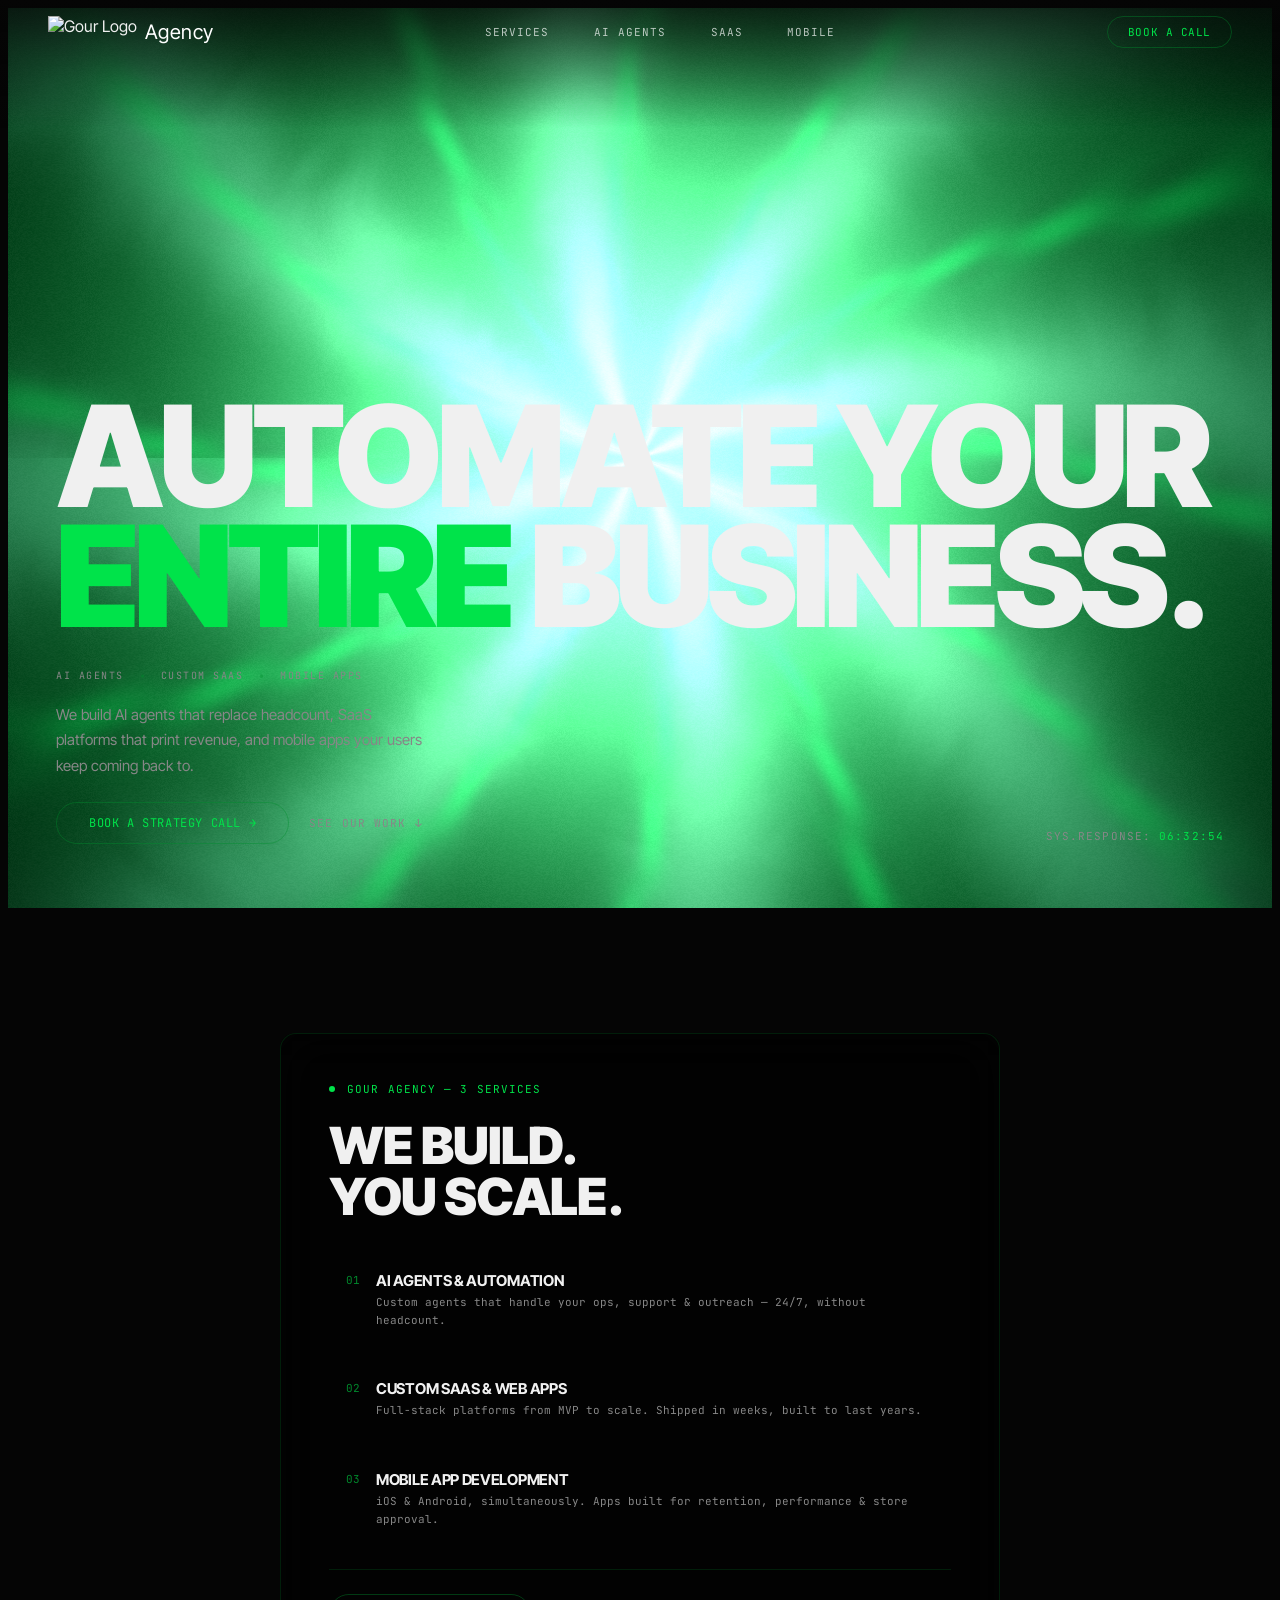
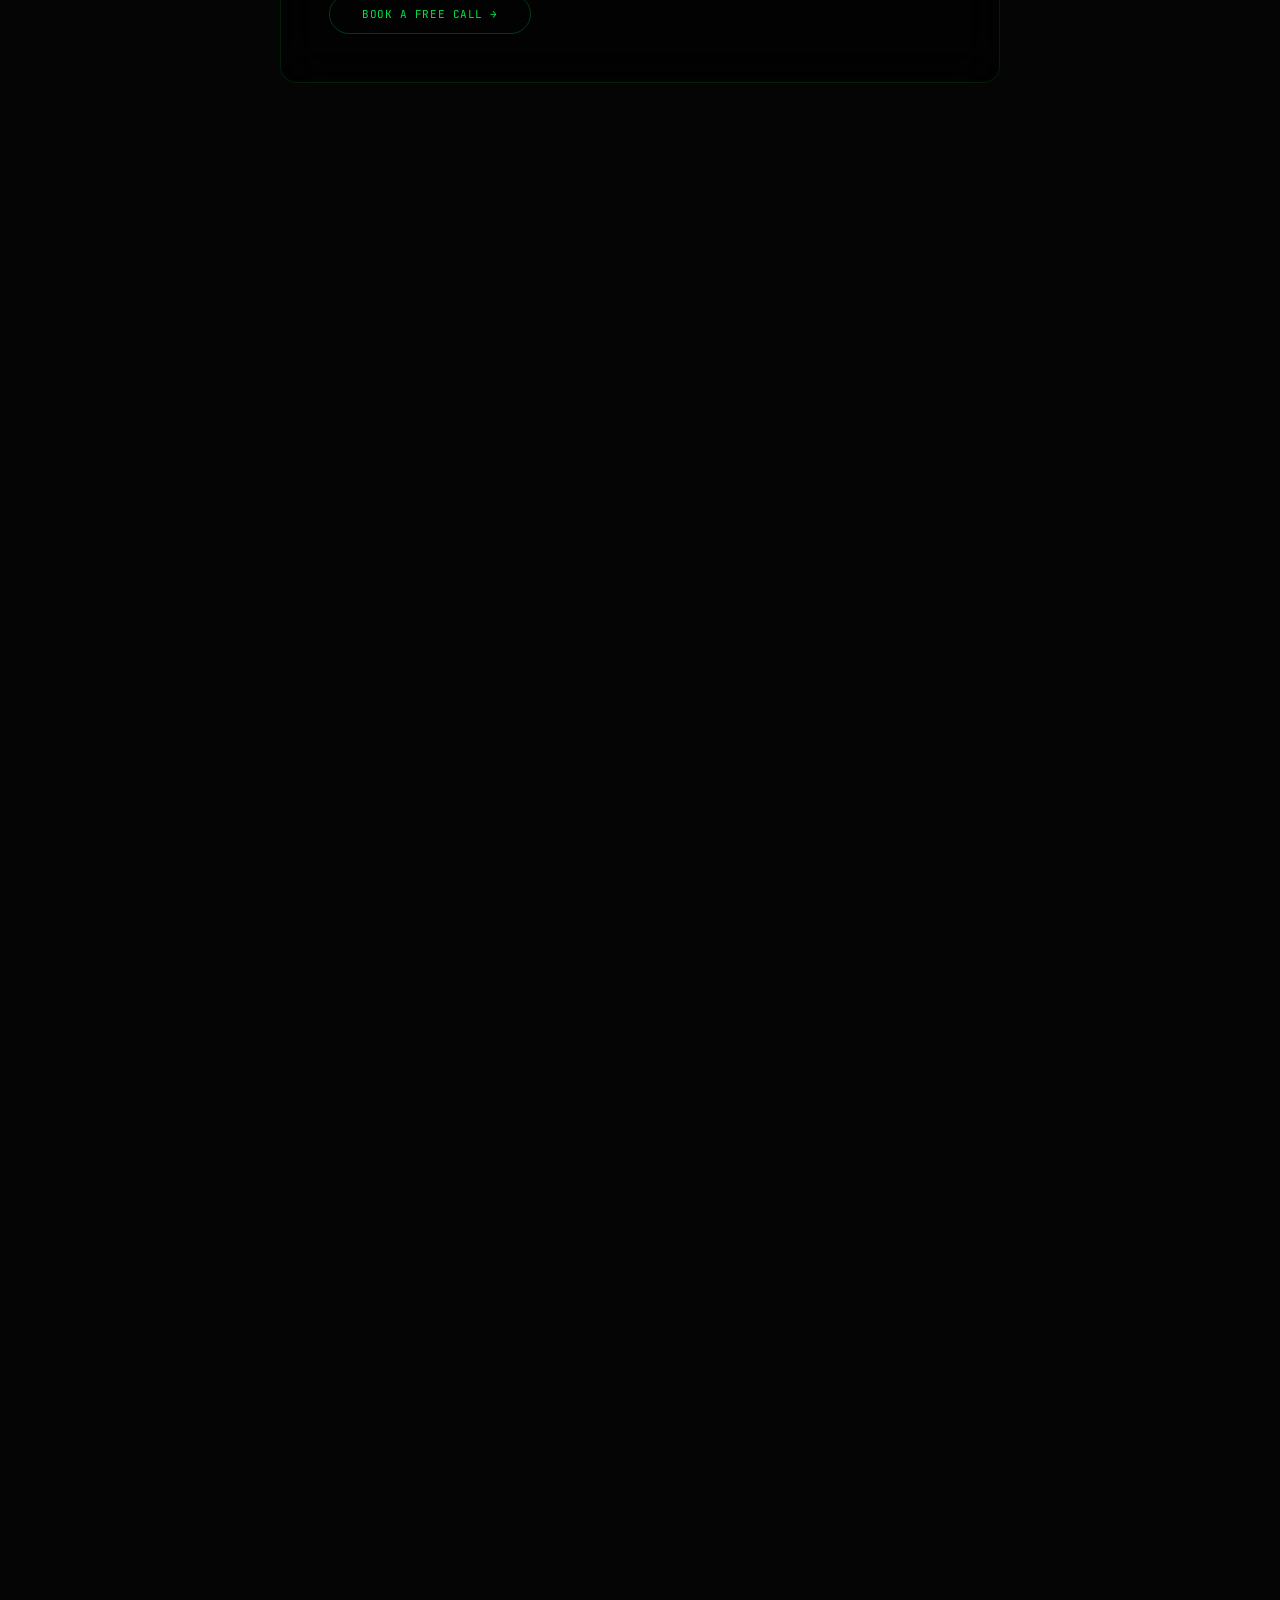
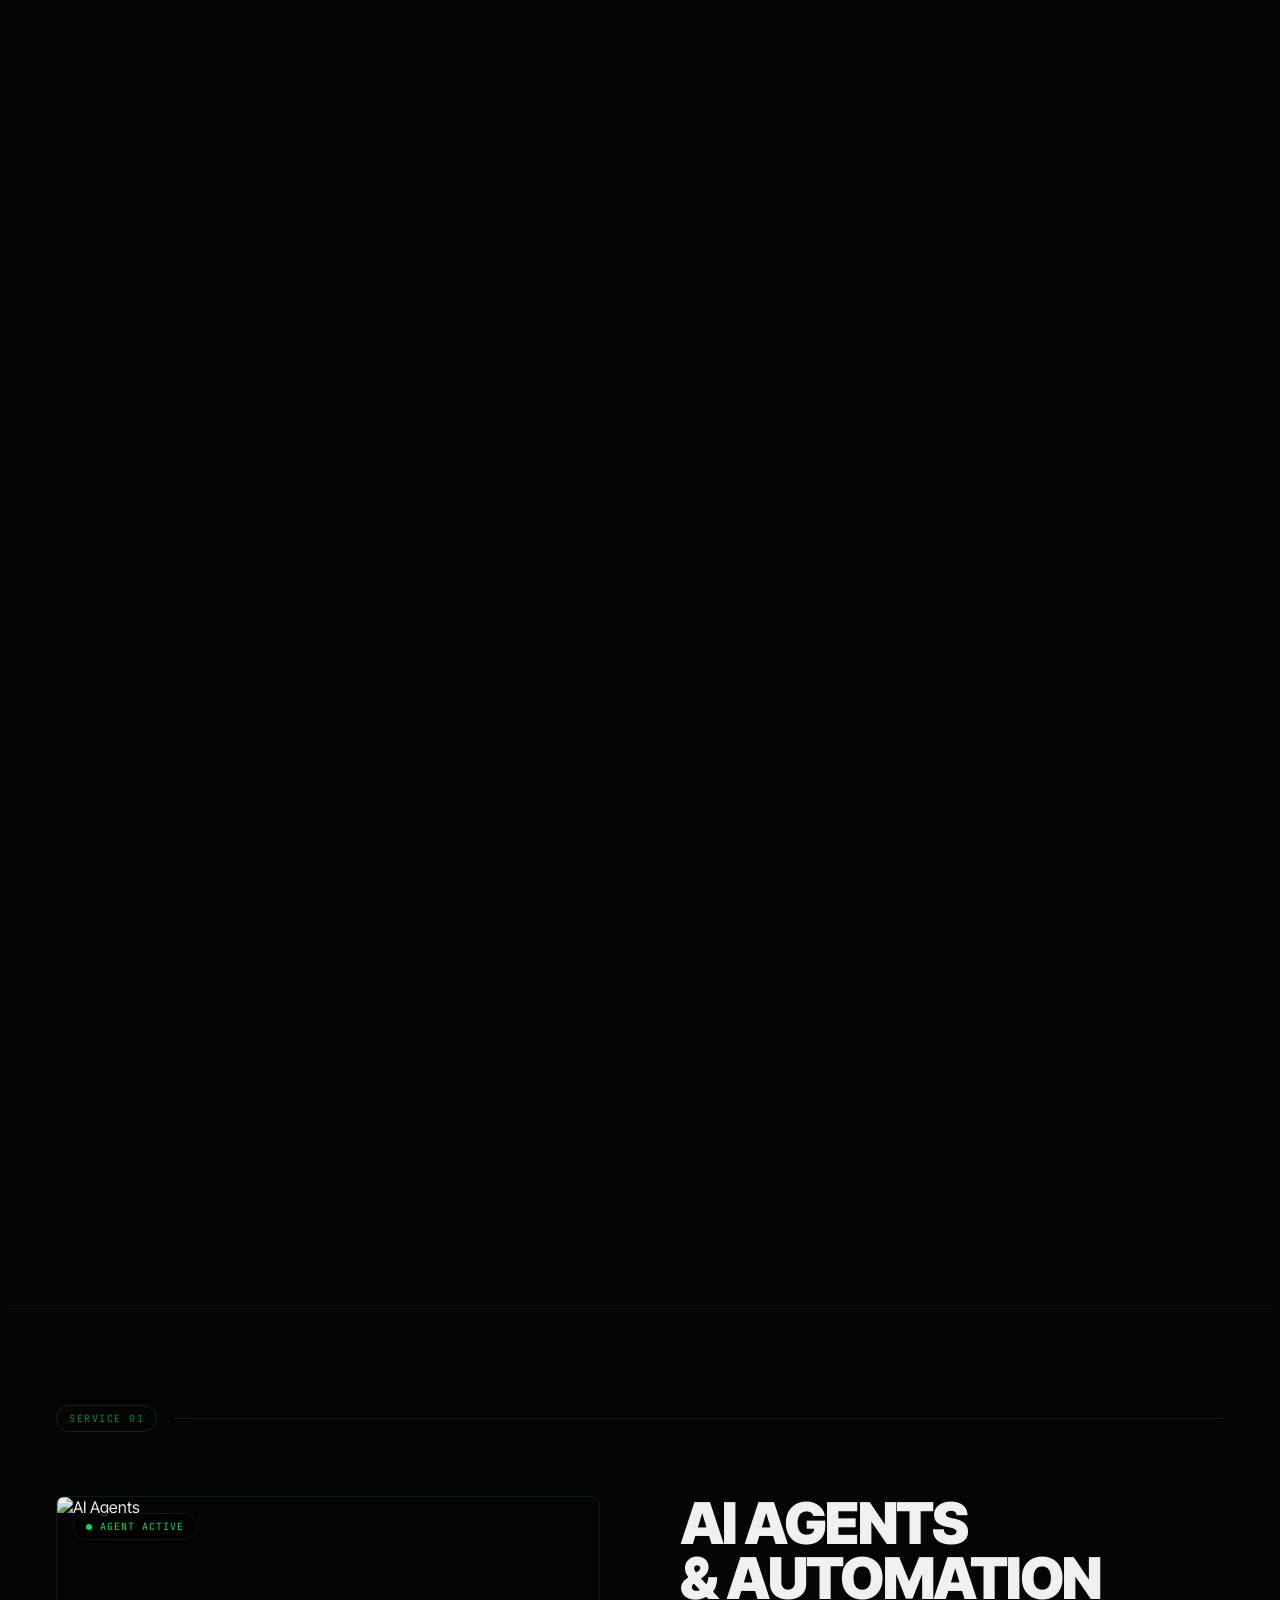
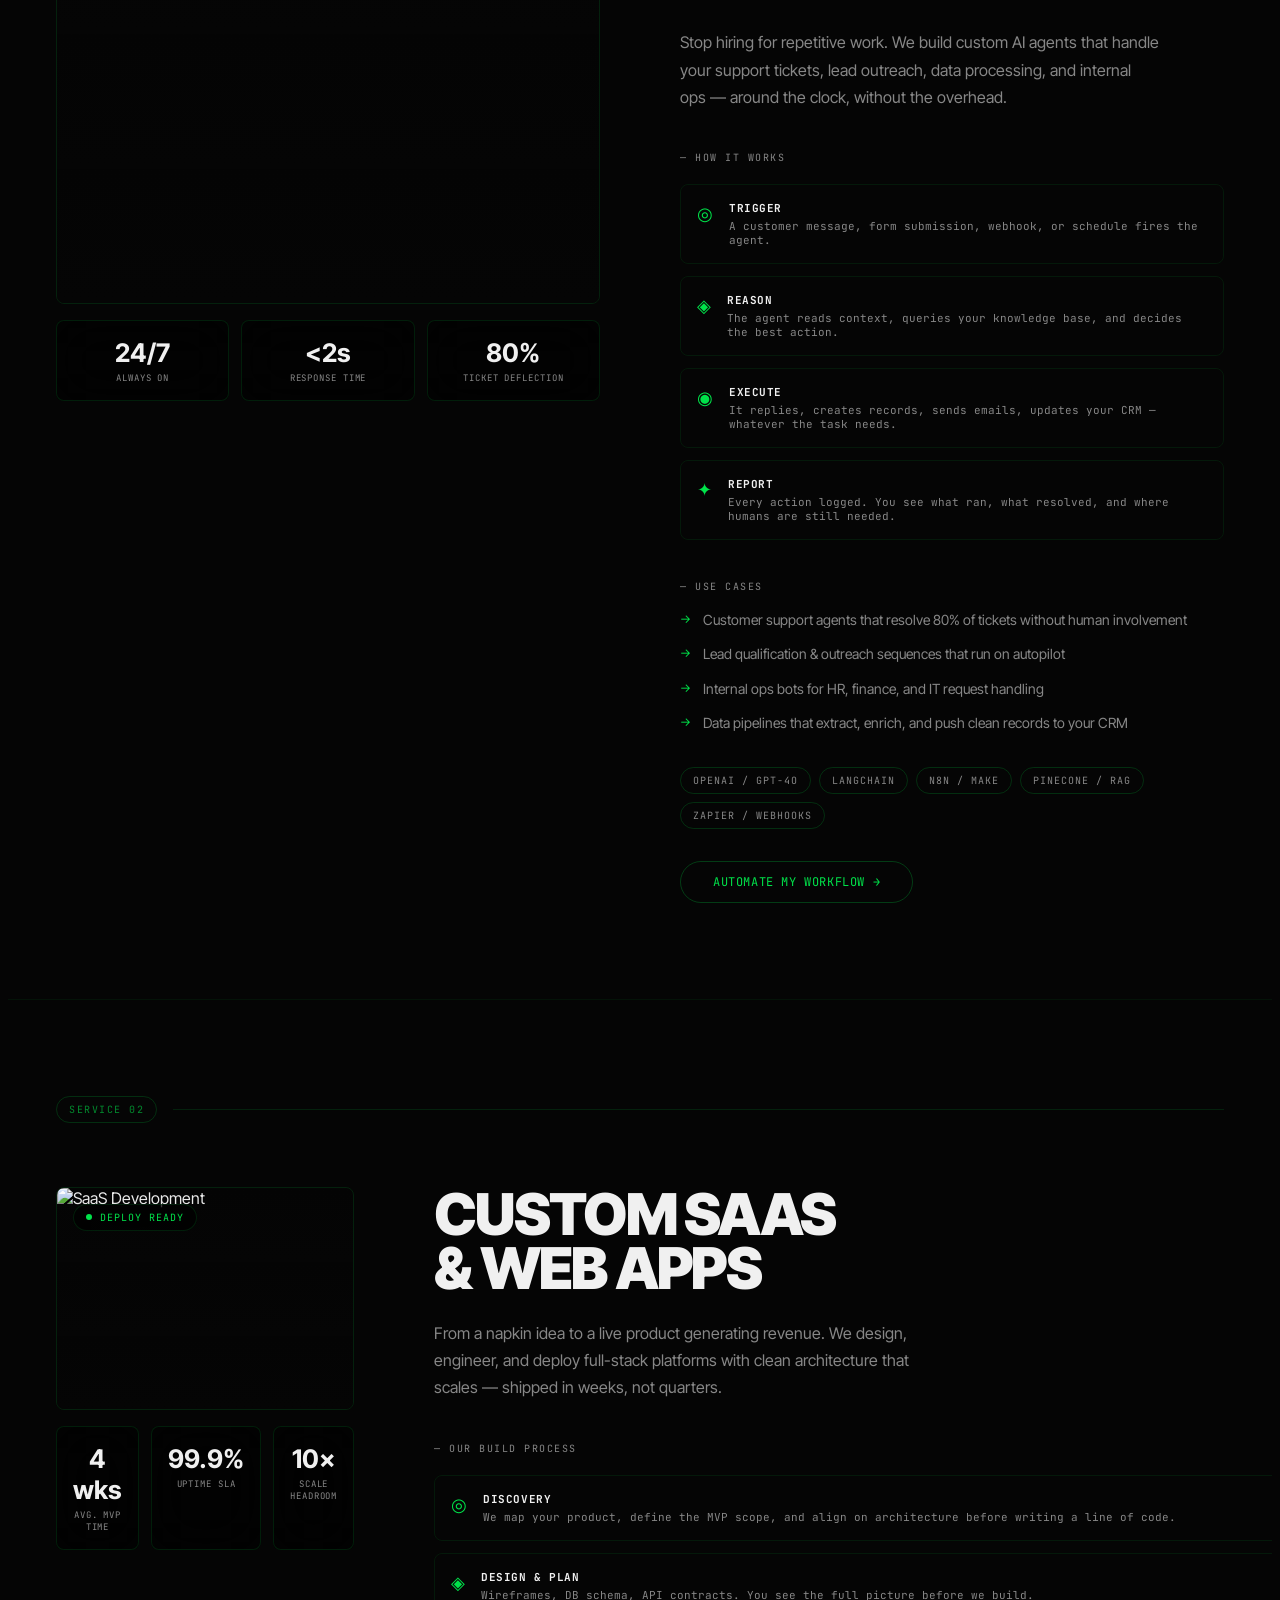
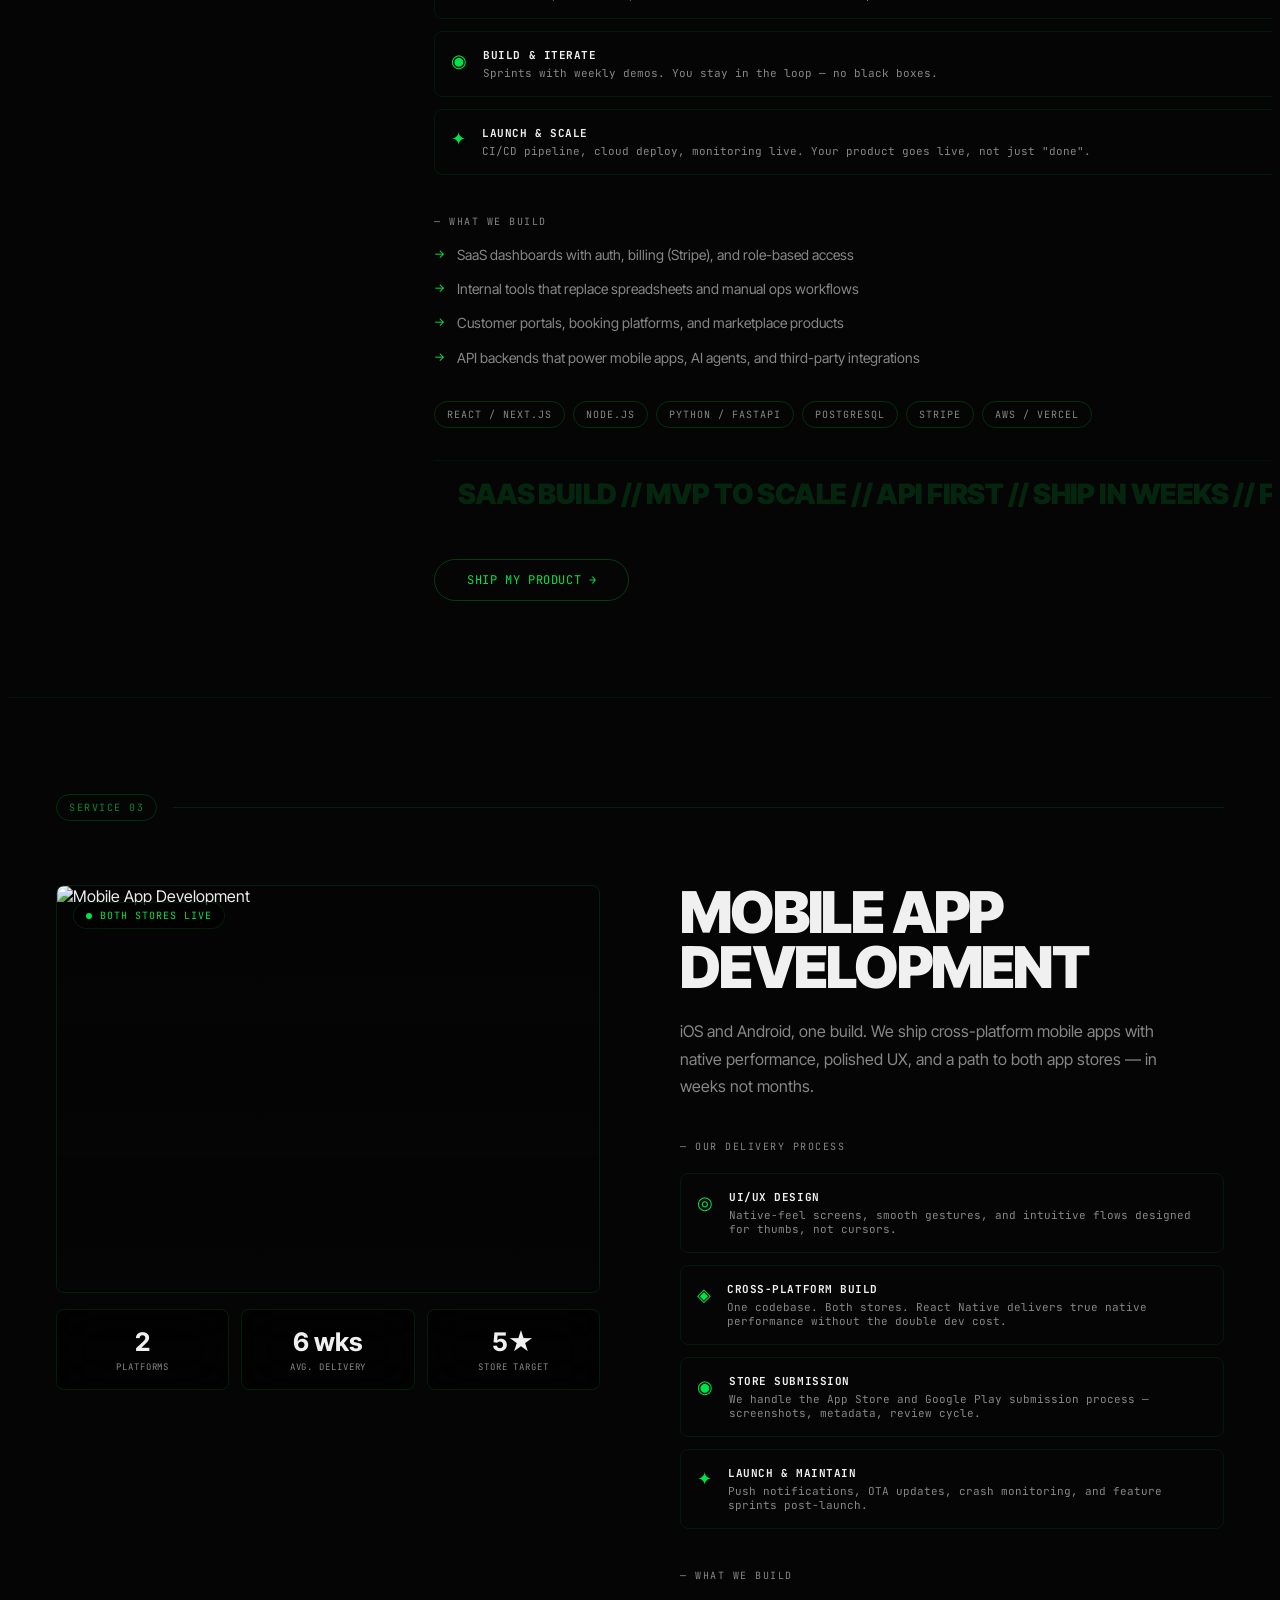
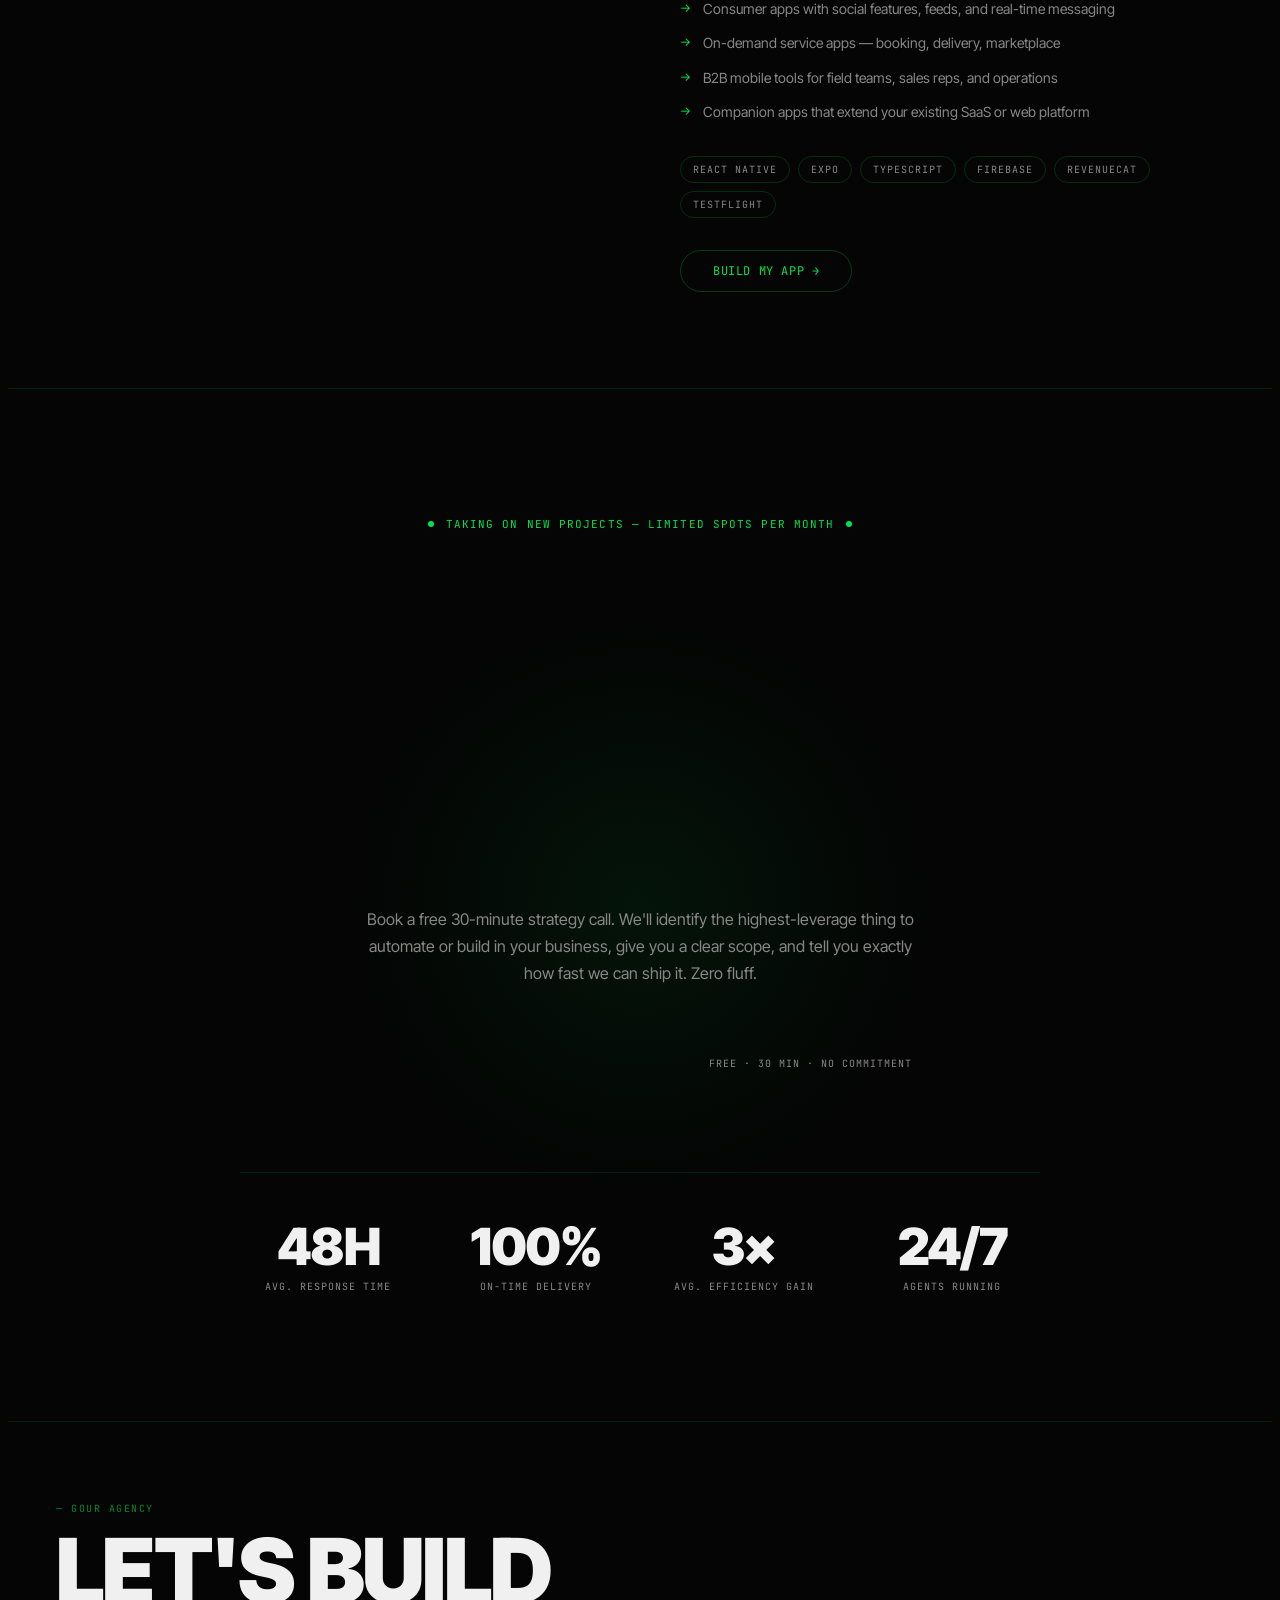
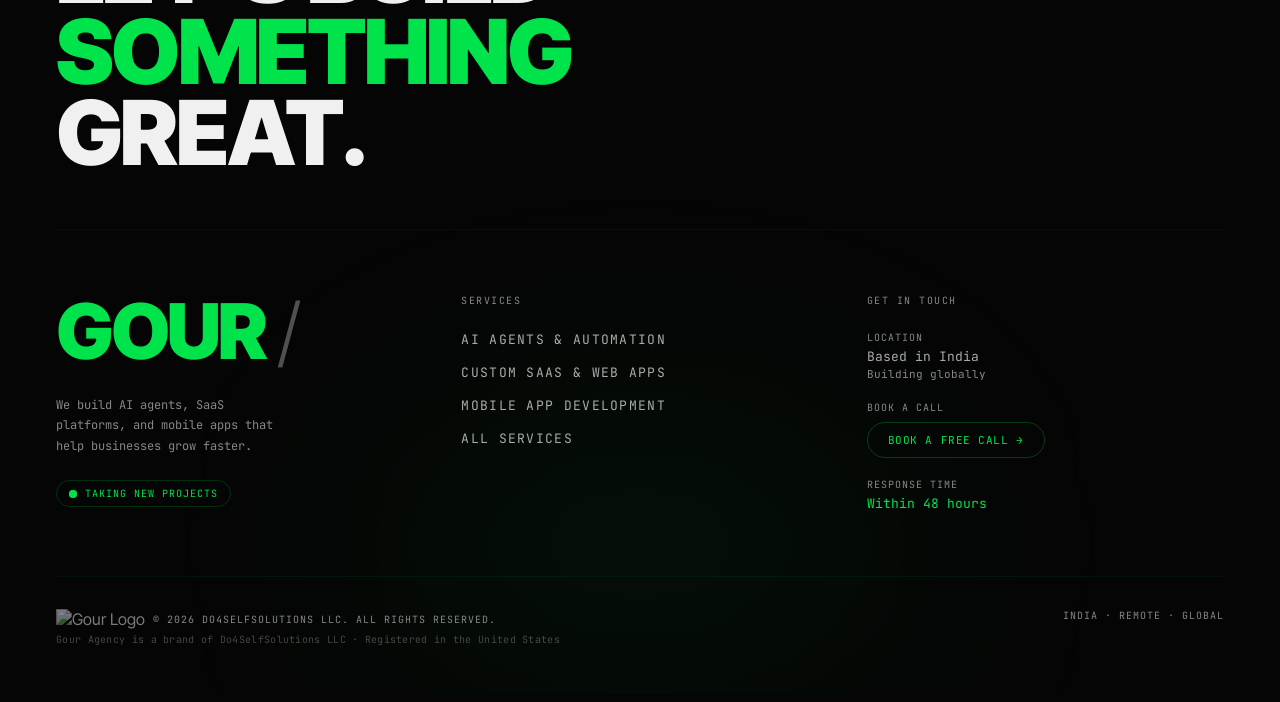
==== commit 99b7bf55: "fix: broken sections - duplicate class, scrollTo conflict, Tailwind preflight, hamburger, step anima" ====
--- a/gour-agency.html
+++ b/gour-agency.html
@@ -90,7 +90,18 @@
     .animate-pulse { animation: pulse 2s cubic-bezier(0.4,0,0.6,1) infinite; }
     @keyframes pulse { 0%,100% { opacity:1; } 50% { opacity:.4; } }
 
-    .step-item { opacity: 0; transform: translateX(-16px); }
+    /* Let GSAP control step visibility — don't hide in CSS */
+  .step-item { opacity: 1; }
+
+  /* Tailwind preflight resets — restore what we need */
+  h1, h2, h3, h4, h5, h6 { font-size: inherit; font-weight: inherit; margin: 0; }
+  p { margin: 0; }
+  button { font-family: inherit; cursor: pointer; }
+  img { display: inline; max-width: 100%; }
+  ul, ol { margin: 0; padding: 0; list-style: none; }
+
+  /* Fix sticky scroll offset for fixed nav */
+  html { scroll-padding-top: 80px; }
 
     /* Marquee */
     .marquee-inner { white-space: nowrap; }
@@ -122,14 +133,14 @@
     </div>
     <!-- Desktop links -->
     <div style="display:flex;align-items:center;gap:32px;font-family:'JetBrains Mono',monospace;font-size:11px;text-transform:uppercase;letter-spacing:0.1em;color:rgba(255,255,255,0.7);" class="nav-links">
-      <button onclick="scrollTo('capabilities')" style="background:none;border:none;color:rgba(255,255,255,0.7);cursor:pointer;font-family:'JetBrains Mono',monospace;font-size:11px;text-transform:uppercase;letter-spacing:0.1em;" onmouseover="this.style.color='#00E34A'" onmouseout="this.style.color='rgba(255,255,255,0.7)'">Services</button>
-      <button onclick="scrollTo('telemetry')" style="background:none;border:none;color:rgba(255,255,255,0.7);cursor:pointer;font-family:'JetBrains Mono',monospace;font-size:11px;text-transform:uppercase;letter-spacing:0.1em;" onmouseover="this.style.color='#00E34A'" onmouseout="this.style.color='rgba(255,255,255,0.7)'">AI Agents</button>
-      <button onclick="scrollTo('saas')" style="background:none;border:none;color:rgba(255,255,255,0.7);cursor:pointer;font-family:'JetBrains Mono',monospace;font-size:11px;text-transform:uppercase;letter-spacing:0.1em;" onmouseover="this.style.color='#00E34A'" onmouseout="this.style.color='rgba(255,255,255,0.7)'">SaaS</button>
-      <button onclick="scrollTo('mobile')" style="background:none;border:none;color:rgba(255,255,255,0.7);cursor:pointer;font-family:'JetBrains Mono',monospace;font-size:11px;text-transform:uppercase;letter-spacing:0.1em;" onmouseover="this.style.color='#00E34A'" onmouseout="this.style.color='rgba(255,255,255,0.7)'">Mobile</button>
-    </div>
-    <a href="https://cal.com/aadarsh-kumar-singh-ptvf2a/secret" target="_blank" class="pill-btn" style="font-size:11px;padding:8px 20px;" class="nav-cta">Book a Call</a>
+      <button onclick="smoothScrollTo('capabilities')" style="background:none;border:none;color:rgba(255,255,255,0.7);cursor:pointer;font-family:'JetBrains Mono',monospace;font-size:11px;text-transform:uppercase;letter-spacing:0.1em;" onmouseover="this.style.color='#00E34A'" onmouseout="this.style.color='rgba(255,255,255,0.7)'">Services</button>
+      <button onclick="smoothScrollTo('telemetry')" style="background:none;border:none;color:rgba(255,255,255,0.7);cursor:pointer;font-family:'JetBrains Mono',monospace;font-size:11px;text-transform:uppercase;letter-spacing:0.1em;" onmouseover="this.style.color='#00E34A'" onmouseout="this.style.color='rgba(255,255,255,0.7)'">AI Agents</button>
+      <button onclick="smoothScrollTo('saas')" style="background:none;border:none;color:rgba(255,255,255,0.7);cursor:pointer;font-family:'JetBrains Mono',monospace;font-size:11px;text-transform:uppercase;letter-spacing:0.1em;" onmouseover="this.style.color='#00E34A'" onmouseout="this.style.color='rgba(255,255,255,0.7)'">SaaS</button>
+      <button onclick="smoothScrollTo('mobile')" style="background:none;border:none;color:rgba(255,255,255,0.7);cursor:pointer;font-family:'JetBrains Mono',monospace;font-size:11px;text-transform:uppercase;letter-spacing:0.1em;" onmouseover="this.style.color='#00E34A'" onmouseout="this.style.color='rgba(255,255,255,0.7)'">Mobile</button>
+    </div>
+    <a href="https://cal.com/aadarsh-kumar-singh-ptvf2a/secret" target="_blank" class="pill-btn nav-cta" style="font-size:11px;padding:8px 20px;">Book a Call</a>
     <!-- Hamburger -->
-    <button id="hamburger" onclick="toggleMenu()" style="display:none;flex-direction:column;gap:6px;padding:8px;background:none;border:none;cursor:pointer;">
+    <button id="hamburger" onclick="toggleMenu()" style="flex-direction:column;gap:6px;padding:8px;background:none;border:none;cursor:pointer;display:none;" class="hamburger-btn">
       <span style="display:block;width:20px;height:2px;background:white;transition:all 0.3s;"></span>
       <span style="display:block;width:20px;height:2px;background:white;transition:all 0.3s;"></span>
       <span style="display:block;width:20px;height:2px;background:white;transition:all 0.3s;"></span>
@@ -138,10 +149,10 @@
   <!-- Mobile menu -->
   <div id="mobile-menu" style="display:none;background:rgba(5,5,5,0.97);backdrop-filter:blur(24px);border-bottom:1px solid rgba(0,143,45,0.2);padding:16px 24px 32px;">
     <div style="display:flex;flex-direction:column;gap:20px;font-family:'JetBrains Mono',monospace;font-size:13px;text-transform:uppercase;letter-spacing:0.1em;">
-      <button onclick="scrollTo('capabilities');toggleMenu()" style="background:none;border:none;color:rgba(255,255,255,0.7);cursor:pointer;text-align:left;font-family:'JetBrains Mono',monospace;font-size:13px;text-transform:uppercase;letter-spacing:0.1em;">Services</button>
-      <button onclick="scrollTo('telemetry');toggleMenu()" style="background:none;border:none;color:rgba(255,255,255,0.7);cursor:pointer;text-align:left;font-family:'JetBrains Mono',monospace;font-size:13px;text-transform:uppercase;letter-spacing:0.1em;">AI Agents</button>
-      <button onclick="scrollTo('saas');toggleMenu()" style="background:none;border:none;color:rgba(255,255,255,0.7);cursor:pointer;text-align:left;font-family:'JetBrains Mono',monospace;font-size:13px;text-transform:uppercase;letter-spacing:0.1em;">SaaS</button>
-      <button onclick="scrollTo('mobile');toggleMenu()" style="background:none;border:none;color:rgba(255,255,255,0.7);cursor:pointer;text-align:left;font-family:'JetBrains Mono',monospace;font-size:13px;text-transform:uppercase;letter-spacing:0.1em;">Mobile</button>
+      <button onclick="smoothScrollTo('capabilities');toggleMenu()" style="background:none;border:none;color:rgba(255,255,255,0.7);cursor:pointer;text-align:left;font-family:'JetBrains Mono',monospace;font-size:13px;text-transform:uppercase;letter-spacing:0.1em;">Services</button>
+      <button onclick="smoothScrollTo('telemetry');toggleMenu()" style="background:none;border:none;color:rgba(255,255,255,0.7);cursor:pointer;text-align:left;font-family:'JetBrains Mono',monospace;font-size:13px;text-transform:uppercase;letter-spacing:0.1em;">AI Agents</button>
+      <button onclick="smoothScrollTo('saas');toggleMenu()" style="background:none;border:none;color:rgba(255,255,255,0.7);cursor:pointer;text-align:left;font-family:'JetBrains Mono',monospace;font-size:13px;text-transform:uppercase;letter-spacing:0.1em;">SaaS</button>
+      <button onclick="smoothScrollTo('mobile');toggleMenu()" style="background:none;border:none;color:rgba(255,255,255,0.7);cursor:pointer;text-align:left;font-family:'JetBrains Mono',monospace;font-size:13px;text-transform:uppercase;letter-spacing:0.1em;">Mobile</button>
       <a href="https://cal.com/aadarsh-kumar-singh-ptvf2a/secret" target="_blank" class="pill-btn" style="width:fit-content;margin-top:4px;">Book a Call</a>
     </div>
   </div>
@@ -169,7 +180,7 @@
         </p>
         <div style="display:flex;flex-wrap:wrap;gap:12px;align-items:center;">
           <a href="https://cal.com/aadarsh-kumar-singh-ptvf2a/secret" target="_blank" class="pill-btn">BOOK A STRATEGY CALL →</a>
-          <button onclick="scrollTo('capabilities')" style="background:none;border:none;color:#878787;cursor:pointer;font-family:'JetBrains Mono',monospace;font-size:11px;text-transform:uppercase;letter-spacing:0.1em;padding:12px 8px;" onmouseover="this.style.color='#00E34A'" onmouseout="this.style.color='#878787'">SEE OUR WORK ↓</button>
+          <button onclick="smoothScrollTo('capabilities')" style="background:none;border:none;color:#878787;cursor:pointer;font-family:'JetBrains Mono',monospace;font-size:11px;text-transform:uppercase;letter-spacing:0.1em;padding:12px 8px;" onmouseover="this.style.color='#00E34A'" onmouseout="this.style.color='#878787'">SEE OUR WORK ↓</button>
         </div>
       </div>
       <div style="text-align:right;">
@@ -199,15 +210,15 @@
           WE BUILD.<br />YOU SCALE.
         </h2>
         <div style="margin-top:32px;display:flex;flex-direction:column;gap:16px;">
-          <button onclick="scrollTo('telemetry')" style="display:flex;align-items:flex-start;gap:16px;text-align:left;background:none;border:1px solid transparent;border-radius:8px;padding:16px;cursor:pointer;transition:all 0.2s;width:100%;" onmouseover="this.style.borderColor='rgba(0,143,45,0.3)';this.style.background='rgba(255,255,255,0.05)'" onmouseout="this.style.borderColor='transparent';this.style.background='none'">
+          <button onclick="smoothScrollTo('telemetry')" style="display:flex;align-items:flex-start;gap:16px;text-align:left;background:none;border:1px solid transparent;border-radius:8px;padding:16px;cursor:pointer;transition:all 0.2s;width:100%;" onmouseover="this.style.borderColor='rgba(0,143,45,0.3)';this.style.background='rgba(255,255,255,0.05)'" onmouseout="this.style.borderColor='transparent';this.style.background='none'">
             <span style="font-family:'JetBrains Mono',monospace;font-size:11px;color:rgba(0,227,74,0.6);margin-top:2px;flex-shrink:0;">01</span>
             <div><p style="font-family:'Inter Tight',sans-serif;font-weight:700;text-transform:uppercase;color:#F0F0F0;font-size:15px;letter-spacing:-0.02em;margin:0 0 4px;">AI Agents &amp; Automation</p><p style="font-family:'JetBrains Mono',monospace;font-size:11px;color:#878787;line-height:1.6;margin:0;">Custom agents that handle your ops, support &amp; outreach — 24/7, without headcount.</p></div>
           </button>
-          <button onclick="scrollTo('saas')" style="display:flex;align-items:flex-start;gap:16px;text-align:left;background:none;border:1px solid transparent;border-radius:8px;padding:16px;cursor:pointer;transition:all 0.2s;width:100%;" onmouseover="this.style.borderColor='rgba(0,143,45,0.3)';this.style.background='rgba(255,255,255,0.05)'" onmouseout="this.style.borderColor='transparent';this.style.background='none'">
+          <button onclick="smoothScrollTo('saas')" style="display:flex;align-items:flex-start;gap:16px;text-align:left;background:none;border:1px solid transparent;border-radius:8px;padding:16px;cursor:pointer;transition:all 0.2s;width:100%;" onmouseover="this.style.borderColor='rgba(0,143,45,0.3)';this.style.background='rgba(255,255,255,0.05)'" onmouseout="this.style.borderColor='transparent';this.style.background='none'">
             <span style="font-family:'JetBrains Mono',monospace;font-size:11px;color:rgba(0,227,74,0.6);margin-top:2px;flex-shrink:0;">02</span>
             <div><p style="font-family:'Inter Tight',sans-serif;font-weight:700;text-transform:uppercase;color:#F0F0F0;font-size:15px;letter-spacing:-0.02em;margin:0 0 4px;">Custom SaaS &amp; Web Apps</p><p style="font-family:'JetBrains Mono',monospace;font-size:11px;color:#878787;line-height:1.6;margin:0;">Full-stack platforms from MVP to scale. Shipped in weeks, built to last years.</p></div>
           </button>
-          <button onclick="scrollTo('mobile')" style="display:flex;align-items:flex-start;gap:16px;text-align:left;background:none;border:1px solid transparent;border-radius:8px;padding:16px;cursor:pointer;transition:all 0.2s;width:100%;" onmouseover="this.style.borderColor='rgba(0,143,45,0.3)';this.style.background='rgba(255,255,255,0.05)'" onmouseout="this.style.borderColor='transparent';this.style.background='none'">
+          <button onclick="smoothScrollTo('mobile')" style="display:flex;align-items:flex-start;gap:16px;text-align:left;background:none;border:1px solid transparent;border-radius:8px;padding:16px;cursor:pointer;transition:all 0.2s;width:100%;" onmouseover="this.style.borderColor='rgba(0,143,45,0.3)';this.style.background='rgba(255,255,255,0.05)'" onmouseout="this.style.borderColor='transparent';this.style.background='none'">
             <span style="font-family:'JetBrains Mono',monospace;font-size:11px;color:rgba(0,227,74,0.6);margin-top:2px;flex-shrink:0;">03</span>
             <div><p style="font-family:'Inter Tight',sans-serif;font-weight:700;text-transform:uppercase;color:#F0F0F0;font-size:15px;letter-spacing:-0.02em;margin:0 0 4px;">Mobile App Development</p><p style="font-family:'JetBrains Mono',monospace;font-size:11px;color:#878787;line-height:1.6;margin:0;">iOS &amp; Android, simultaneously. Apps built for retention, performance &amp; store approval.</p></div>
           </button>
@@ -485,10 +496,10 @@
       <div>
         <p style="font-family:'JetBrains Mono',monospace;font-size:10px;color:#878787;text-transform:uppercase;letter-spacing:0.15em;margin:0 0 24px;">Services</p>
         <div style="display:flex;flex-direction:column;gap:16px;">
-          <button onclick="scrollTo('telemetry')" style="background:none;border:none;color:rgba(240,240,240,0.7);cursor:pointer;font-family:'JetBrains Mono',monospace;font-size:13px;text-transform:uppercase;letter-spacing:0.1em;text-align:left;padding:0;" onmouseover="this.style.color='#00E34A'" onmouseout="this.style.color='rgba(240,240,240,0.7)'">AI Agents &amp; Automation</button>
-          <button onclick="scrollTo('saas')" style="background:none;border:none;color:rgba(240,240,240,0.7);cursor:pointer;font-family:'JetBrains Mono',monospace;font-size:13px;text-transform:uppercase;letter-spacing:0.1em;text-align:left;padding:0;" onmouseover="this.style.color='#00E34A'" onmouseout="this.style.color='rgba(240,240,240,0.7)'">Custom SaaS &amp; Web Apps</button>
-          <button onclick="scrollTo('mobile')" style="background:none;border:none;color:rgba(240,240,240,0.7);cursor:pointer;font-family:'JetBrains Mono',monospace;font-size:13px;text-transform:uppercase;letter-spacing:0.1em;text-align:left;padding:0;" onmouseover="this.style.color='#00E34A'" onmouseout="this.style.color='rgba(240,240,240,0.7)'">Mobile App Development</button>
-          <button onclick="scrollTo('capabilities')" style="background:none;border:none;color:rgba(240,240,240,0.7);cursor:pointer;font-family:'JetBrains Mono',monospace;font-size:13px;text-transform:uppercase;letter-spacing:0.1em;text-align:left;padding:0;" onmouseover="this.style.color='#00E34A'" onmouseout="this.style.color='rgba(240,240,240,0.7)'">All Services</button>
+          <button onclick="smoothScrollTo('telemetry')" style="background:none;border:none;color:rgba(240,240,240,0.7);cursor:pointer;font-family:'JetBrains Mono',monospace;font-size:13px;text-transform:uppercase;letter-spacing:0.1em;text-align:left;padding:0;" onmouseover="this.style.color='#00E34A'" onmouseout="this.style.color='rgba(240,240,240,0.7)'">AI Agents &amp; Automation</button>
+          <button onclick="smoothScrollTo('saas')" style="background:none;border:none;color:rgba(240,240,240,0.7);cursor:pointer;font-family:'JetBrains Mono',monospace;font-size:13px;text-transform:uppercase;letter-spacing:0.1em;text-align:left;padding:0;" onmouseover="this.style.color='#00E34A'" onmouseout="this.style.color='rgba(240,240,240,0.7)'">Custom SaaS &amp; Web Apps</button>
+          <button onclick="smoothScrollTo('mobile')" style="background:none;border:none;color:rgba(240,240,240,0.7);cursor:pointer;font-family:'JetBrains Mono',monospace;font-size:13px;text-transform:uppercase;letter-spacing:0.1em;text-align:left;padding:0;" onmouseover="this.style.color='#00E34A'" onmouseout="this.style.color='rgba(240,240,240,0.7)'">Mobile App Development</button>
+          <button onclick="smoothScrollTo('capabilities')" style="background:none;border:none;color:rgba(240,240,240,0.7);cursor:pointer;font-family:'JetBrains Mono',monospace;font-size:13px;text-transform:uppercase;letter-spacing:0.1em;text-align:left;padding:0;" onmouseover="this.style.color='#00E34A'" onmouseout="this.style.color='rgba(240,240,240,0.7)'">All Services</button>
         </div>
       </div>
       <!-- Col 3 -->
@@ -522,23 +533,25 @@
     100% { transform: translateX(-50%); }
   }
   @media (max-width: 768px) {
-    .service-grid { grid-template-columns: 1fr !important; gap: 48px !important; }
+    .service-grid { grid-template-columns: 1fr !important; gap: 40px !important; }
     .service-grid > div:first-child { position: static !important; }
     .footer-grid { grid-template-columns: 1fr !important; }
     .stats-grid { grid-template-columns: repeat(2,1fr) !important; }
-    #main-nav .nav-links { display: none !important; }
-    #main-nav .nav-cta { display: none !important; }
-    #hamburger { display: flex !important; }
-    section, footer { padding-left: 24px !important; padding-right: 24px !important; }
-    section > div { padding-left: 0 !important; padding-right: 0 !important; }
+    .nav-links { display: none !important; }
+    .nav-cta { display: none !important; }
+    .hamburger-btn { display: flex !important; }
+    #telemetry > div,
+    #saas > div,
+    #mobile > div { padding: 64px 24px !important; }
     #book-call { padding: 80px 24px !important; }
+    footer > div > div:last-child { padding: 0 24px 48px !important; }
   }
 </style>
 
 <!-- ═══════════════════════════ SCRIPTS ═══════════════════════════ -->
 <script>
 // ── Scroll util ──
-function scrollTo(id) {
+function smoothScrollTo(id) {
   const el = document.getElementById(id);
   if (el) el.scrollIntoView({ behavior: 'smooth' });
 }
@@ -696,11 +709,9 @@
     const container = document.getElementById(id);
     if (!container) return;
     const items = container.querySelectorAll('.step-item');
-    gsap.fromTo(items,
-      { opacity:0, x:-16 },
-      { opacity:1, x:0, stagger:0.1, duration:0.6, ease:'expo.out',
-        scrollTrigger:{ trigger:container, start:'top 80%' } }
-    );
+    gsap.set(items, { opacity:0, x:-16 });
+    gsap.to(items, { opacity:1, x:0, stagger:0.1, duration:0.6, ease:'expo.out',
+      scrollTrigger:{ trigger:container, start:'top 80%' } });
   });
 
   // CTA headline + button
